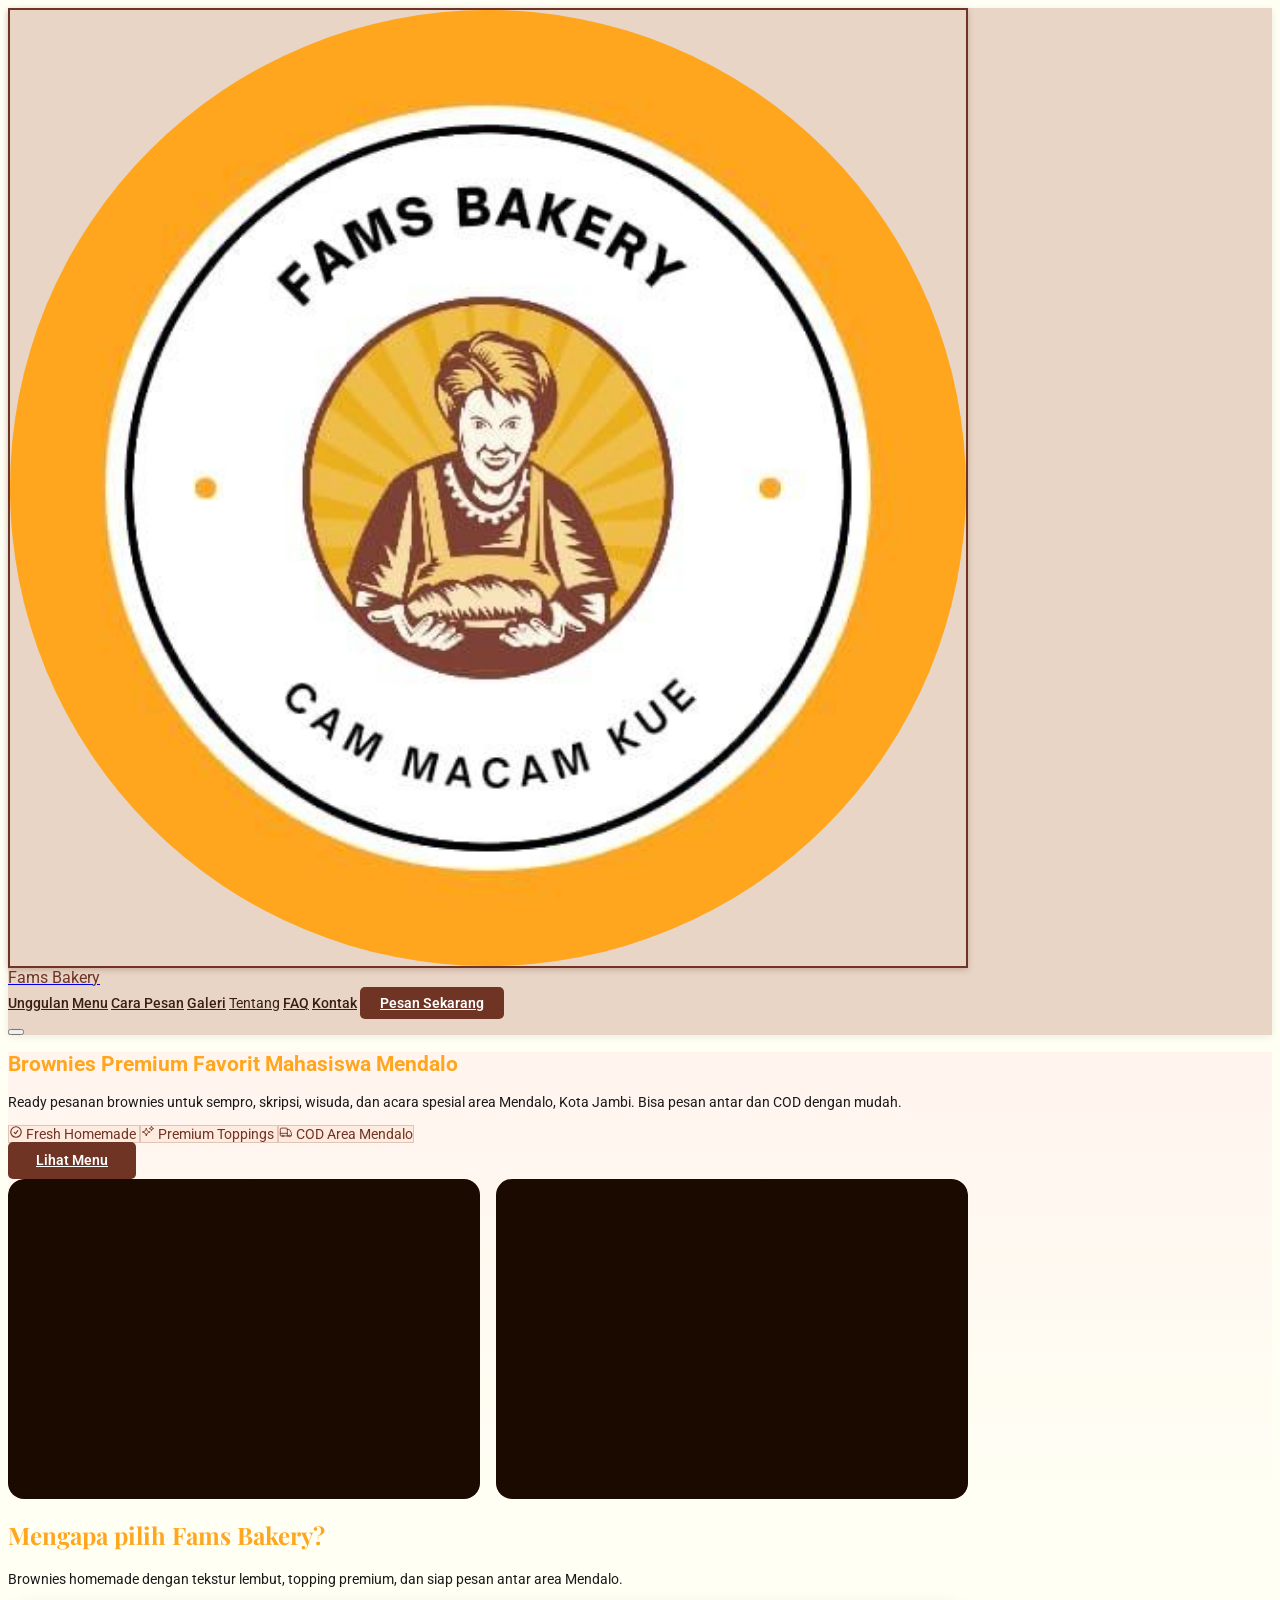
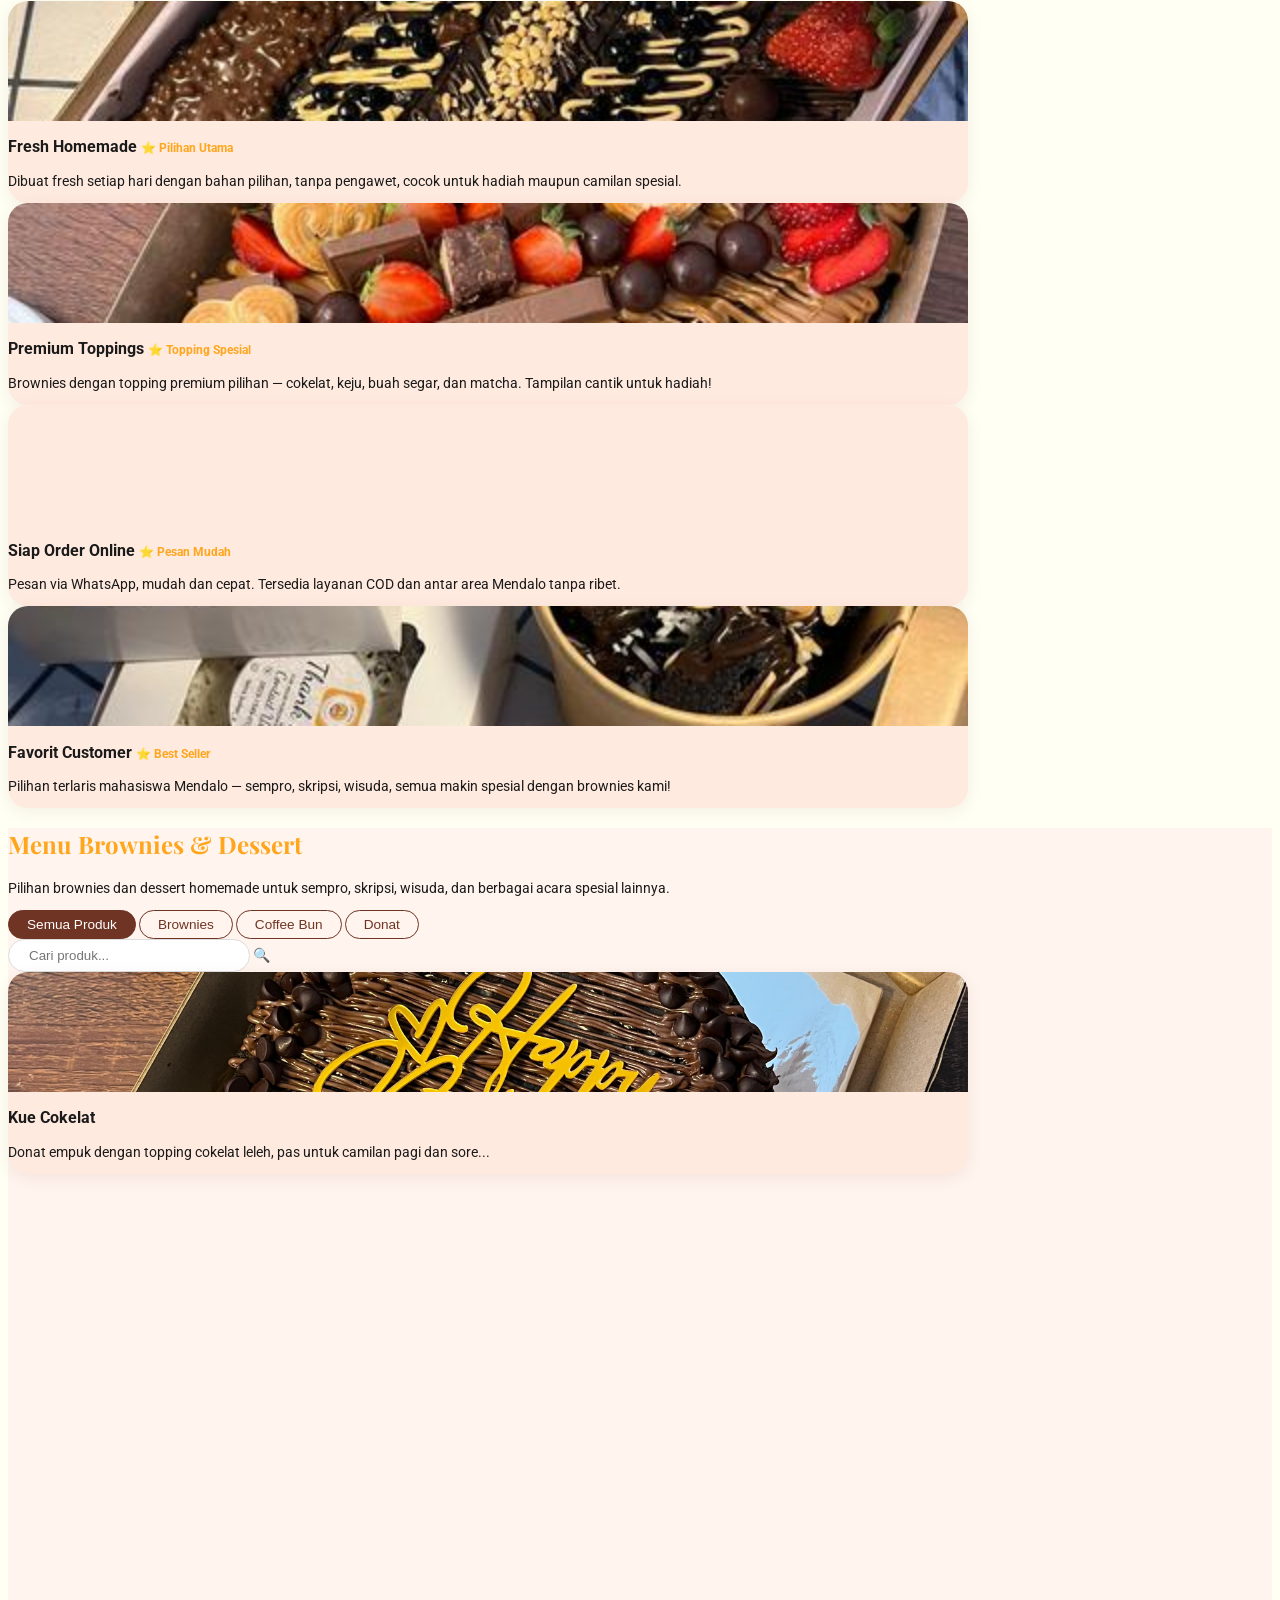
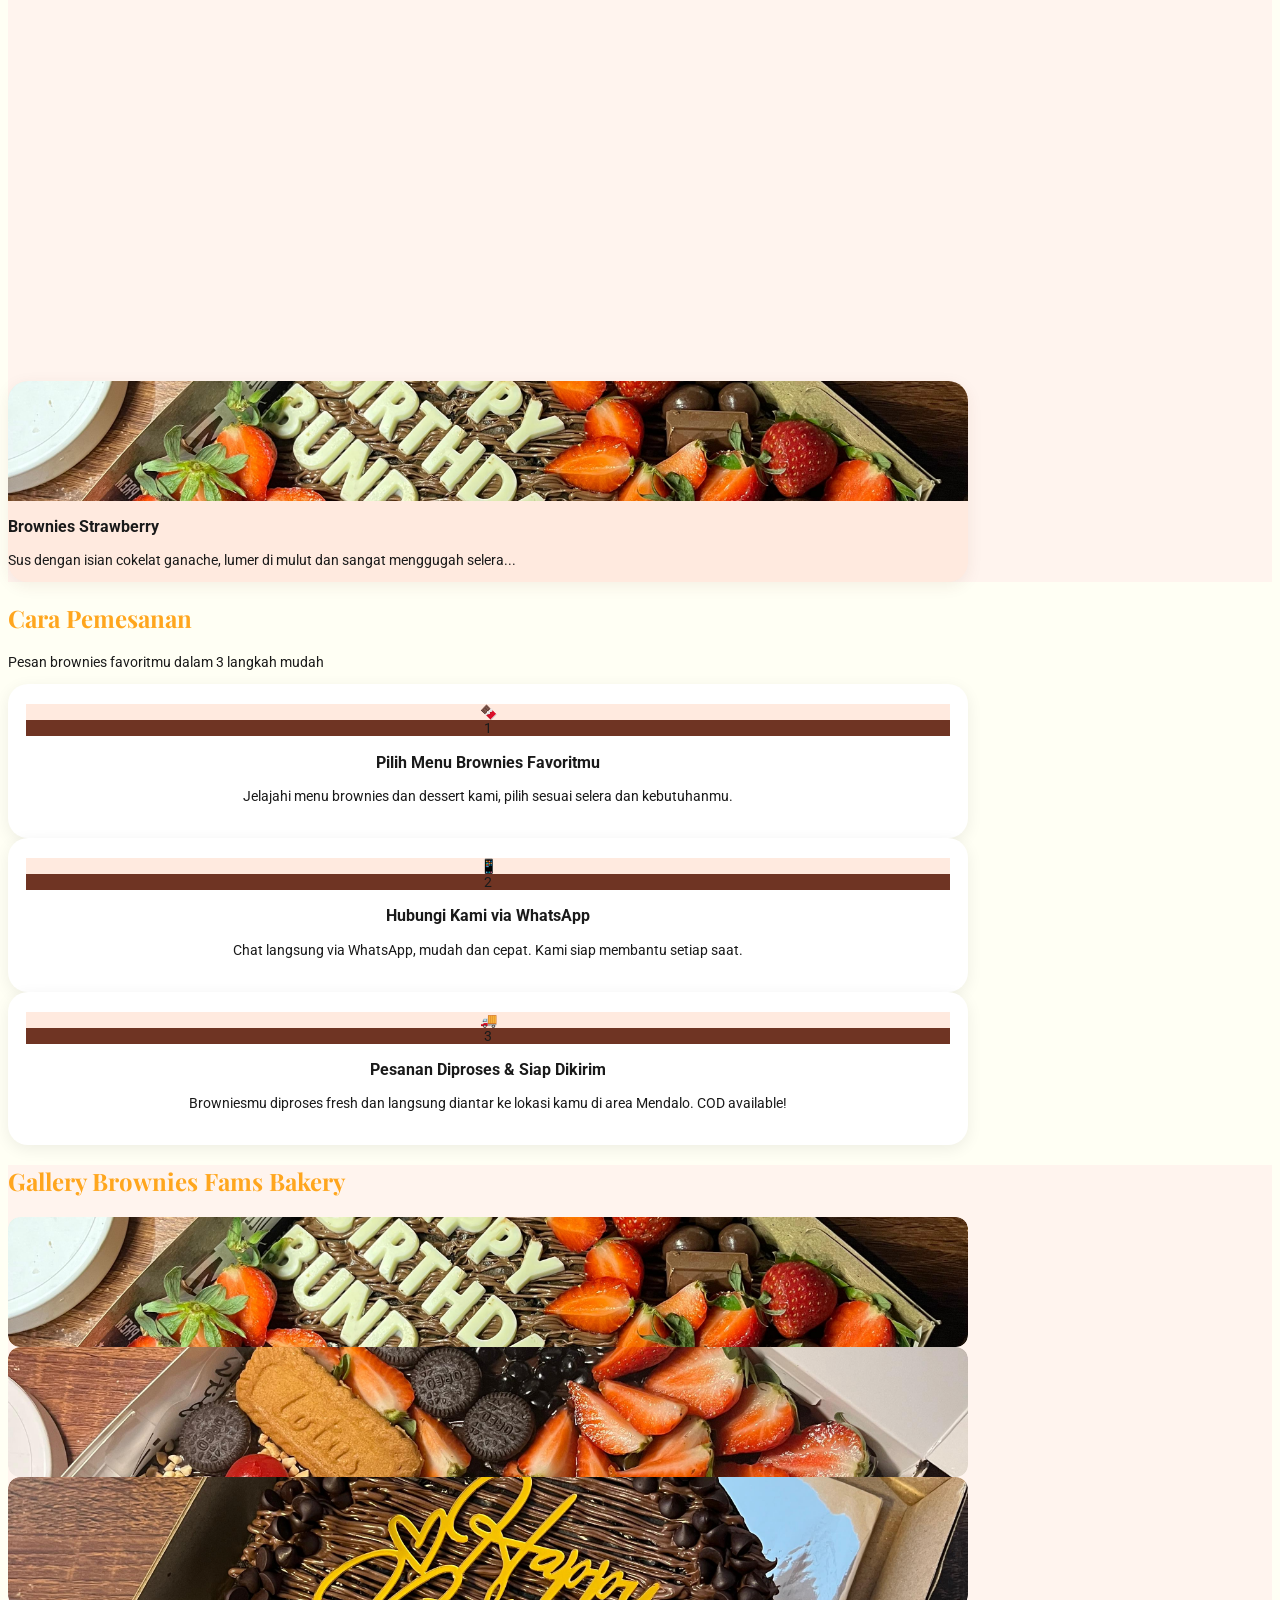
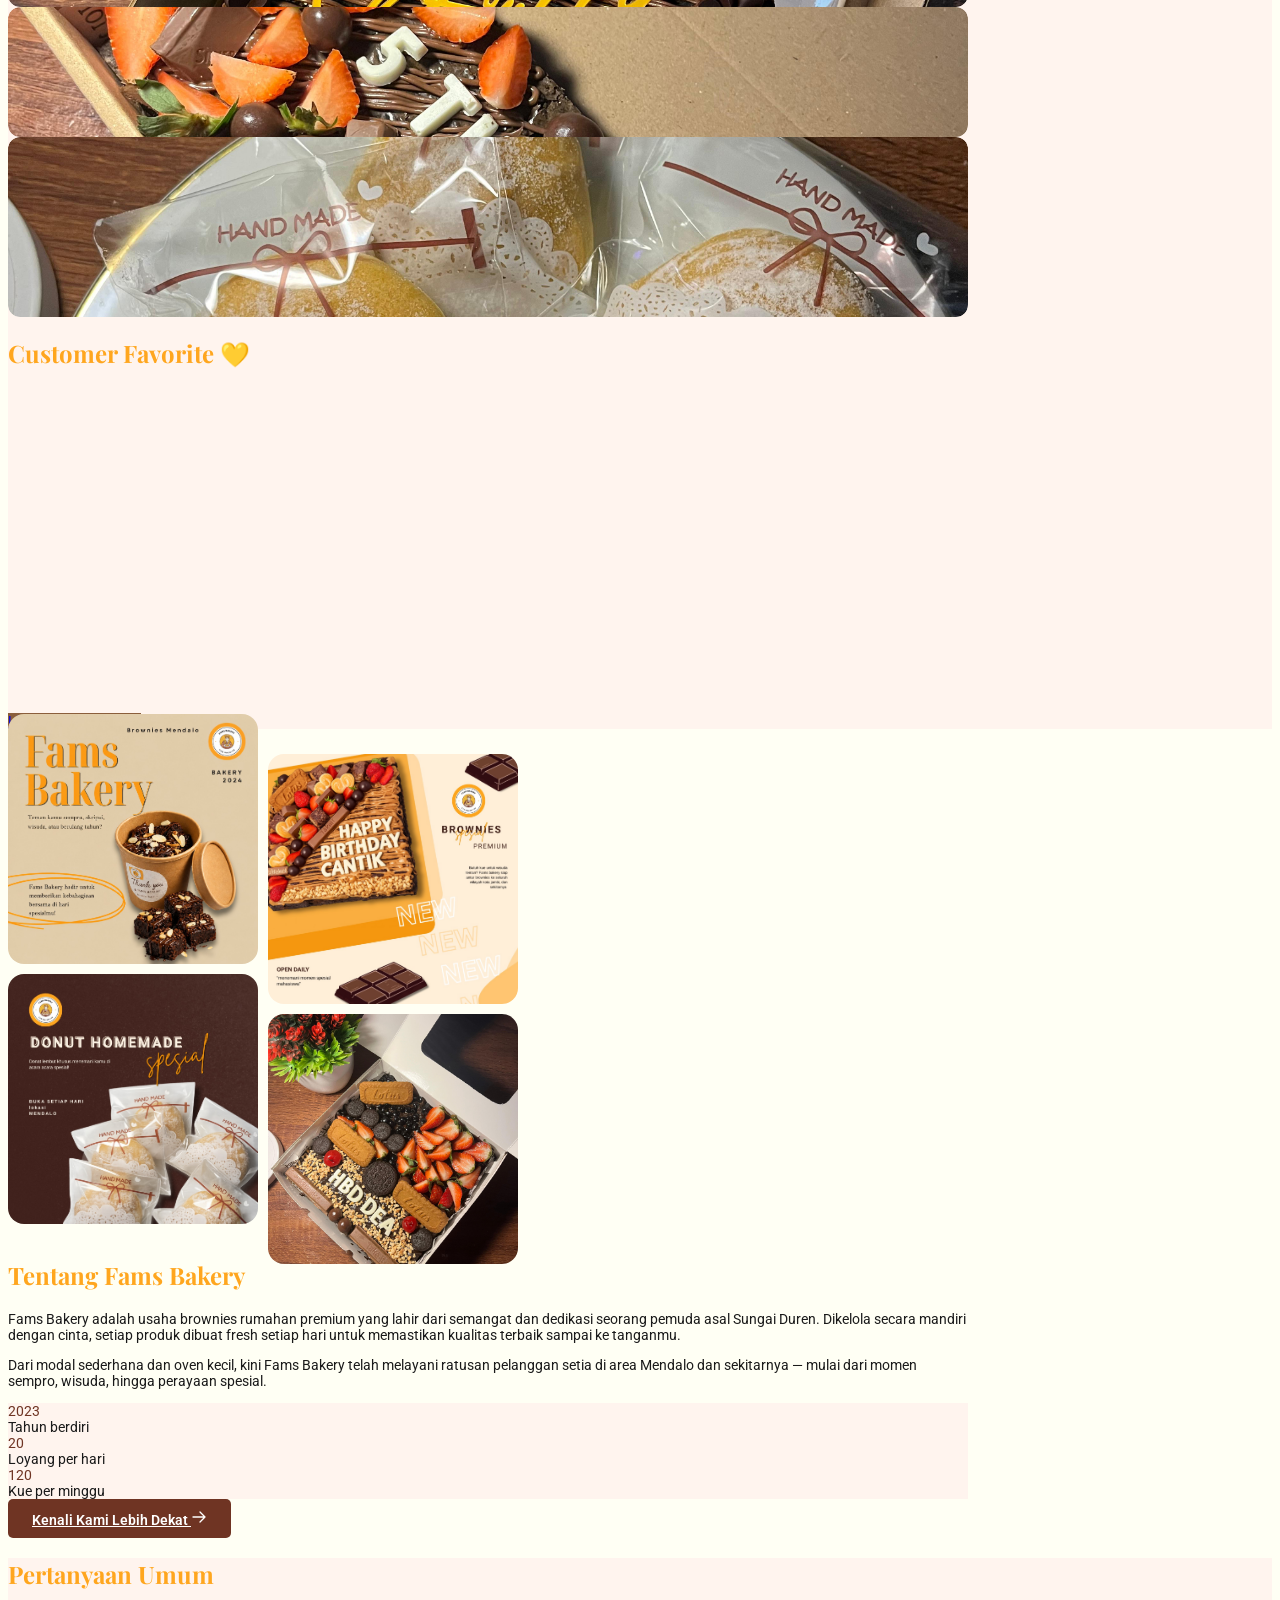
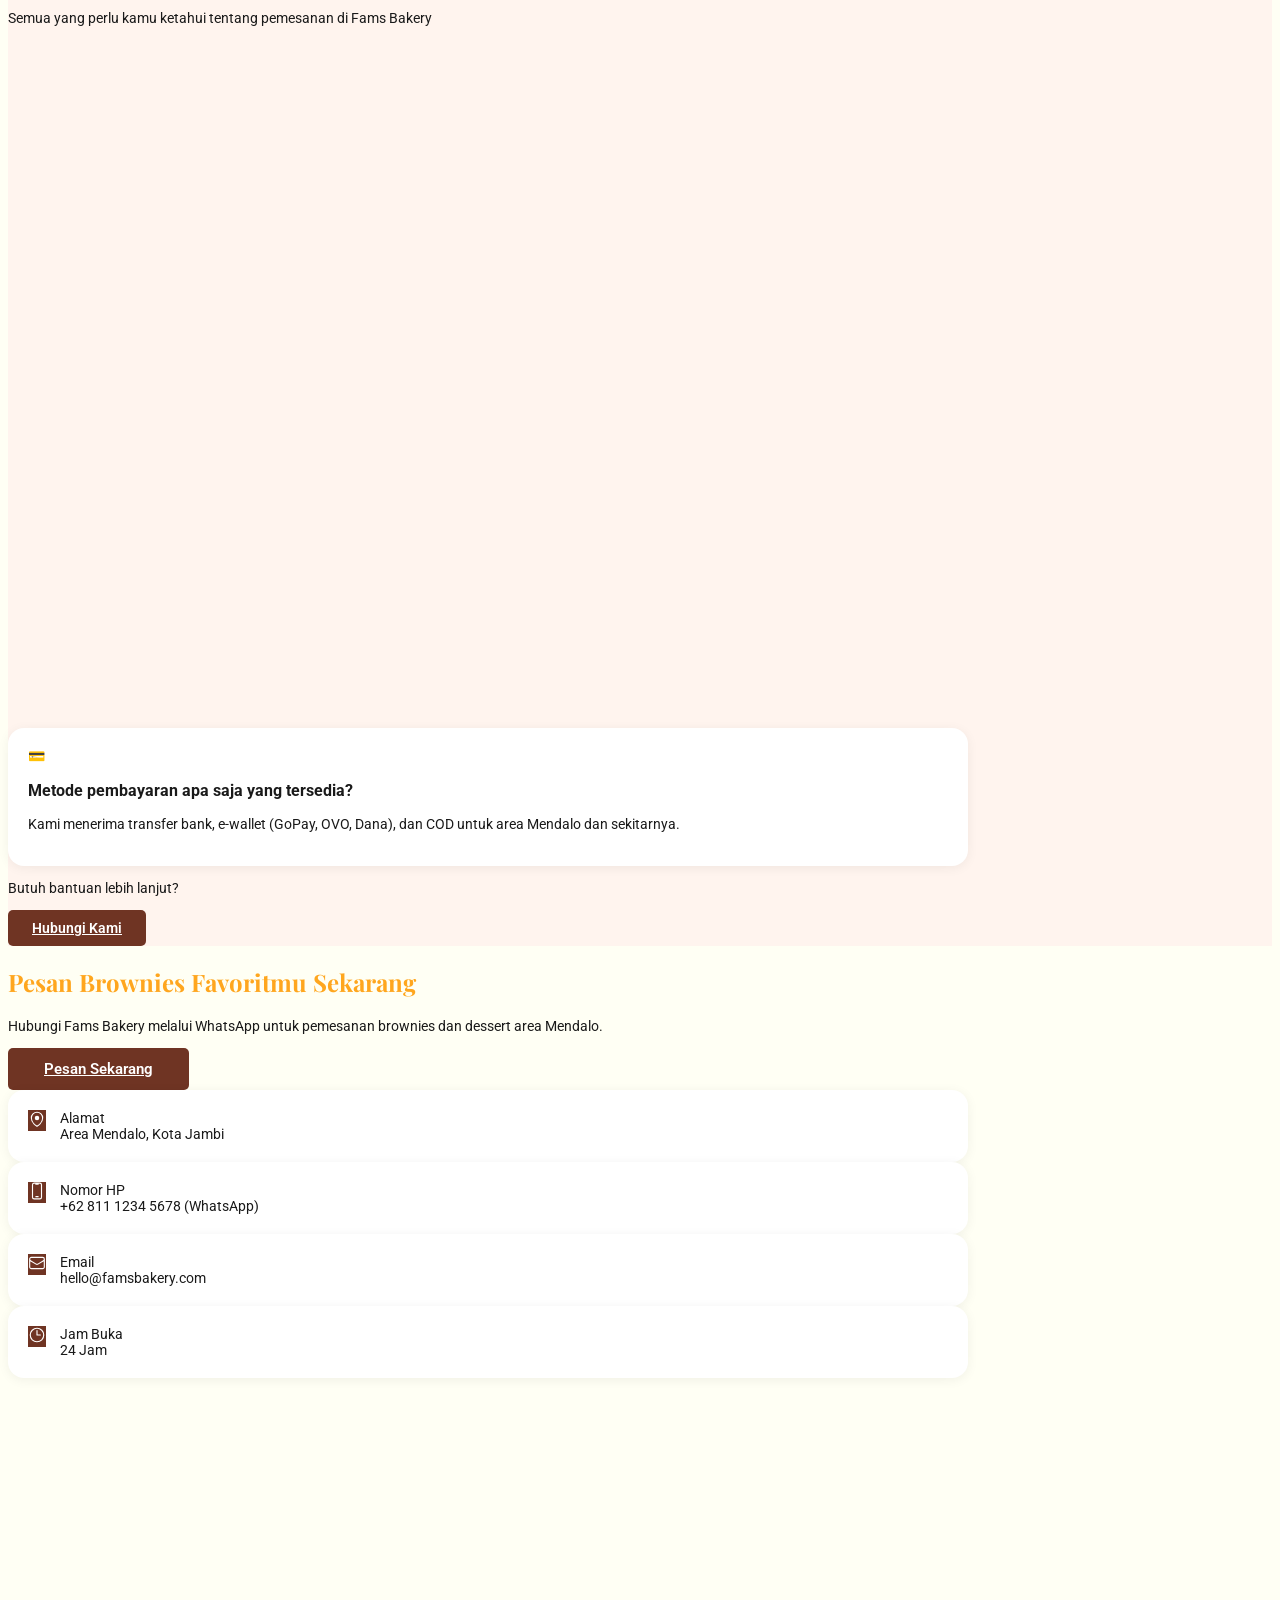
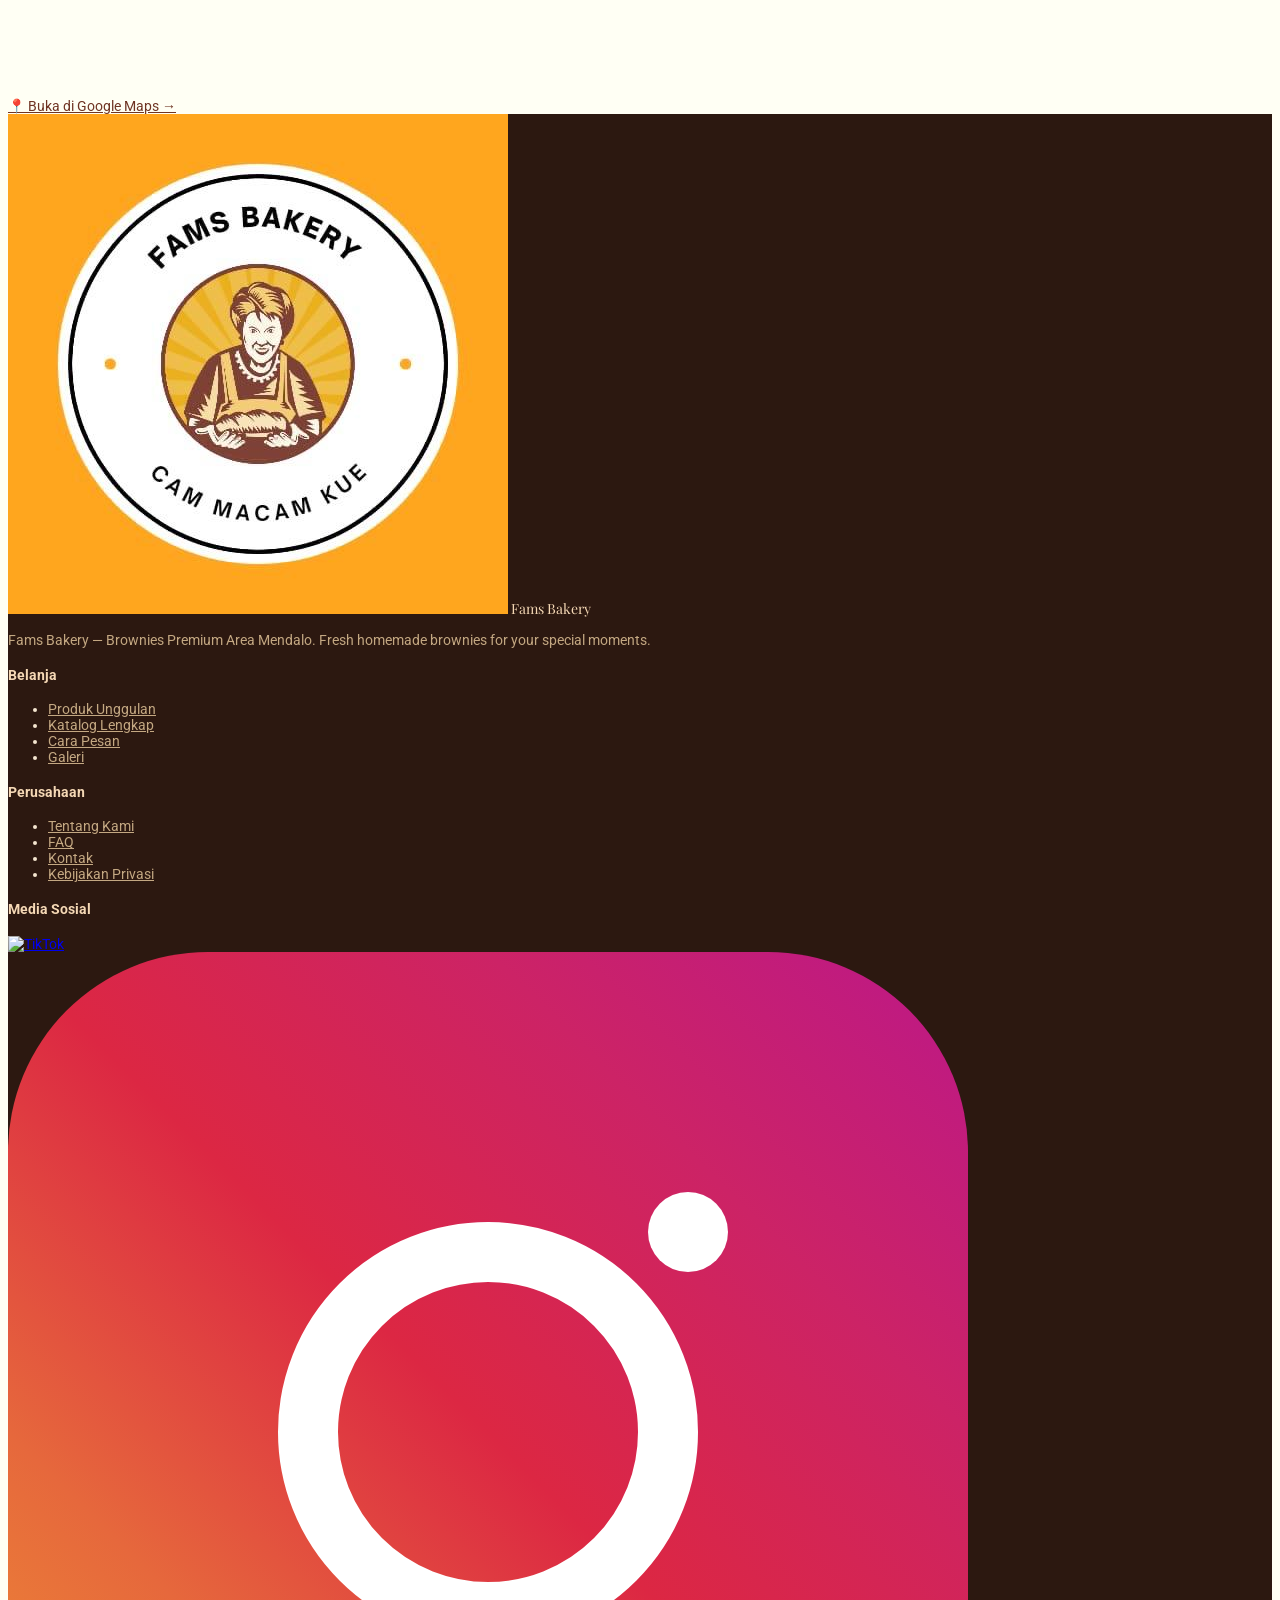
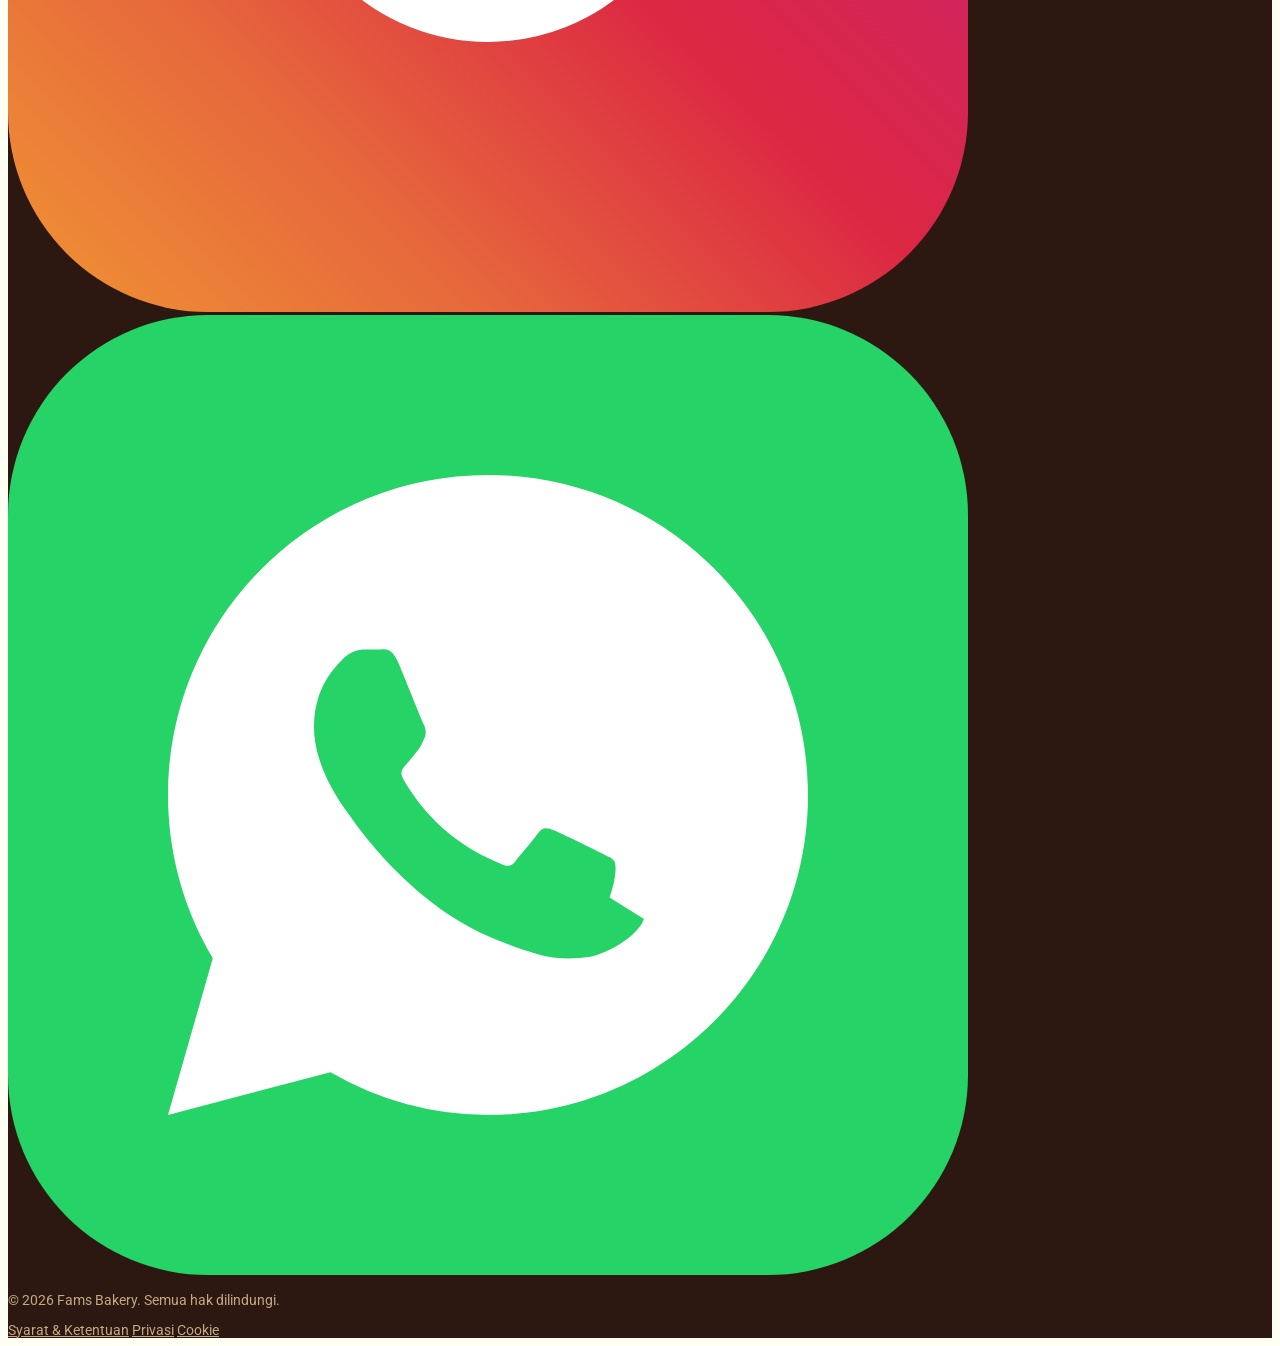
==== Fams Bakery/Index.html @ 419b5591 "perubahan major di artikel dan tata web" ====
<!DOCTYPE html>
<html lang="id">

<head>
  <meta charset="UTF-8" />
  <meta name="viewport" content="width=device-width, initial-scale=1.0" />
  <title>Fams Bakery — Brownies Premium Area Mendalo</title>
  <meta name="description"
    content="Fams Bakery menyediakan brownies premium homemade di Mendalo, Kota Jambi. Ready pesanan untuk sempro, skripsi, wisuda, dan acara spesial. COD & antar area Mendalo." />
  <meta name="keywords"
    content="brownies, mendalo, jambi, brownies premium, brownies wisuda, brownies sempro, homemade, pesan antar" />
  <link rel="preconnect" href="https://fonts.googleapis.com" />
  <link rel="preconnect" href="https://fonts.gstatic.com" crossorigin />
  <link
    href="https://fonts.googleapis.com/css2?family=Roboto:wght@300;400;500;600;700;900&family=Playfair+Display:wght@700;800&display=swap"
    rel="stylesheet" />
  <script src="https://cdn.tailwindcss.com"></script>
  <script>
    tailwind.config = {
      theme: {
        extend: {
          colors: {
            navbar: '#E8D5C6',
            heading: '#FFA61E',
            bg: '#FFFFF4',
            bgsec: '#FFF4EE',
            btn: '#6F3423',
            card: '#FFEADF',
          },
          fontFamily: {
            roboto: ['Roboto', 'sans-serif'],
            playfair: ['Playfair Display', 'serif'],
          },
        },
      },
    }
  </script>
  <style>
    * {
      scroll-behavior: smooth;
    }

    body {
      font-family: 'Roboto', sans-serif;
      background-color: #FFFFF4;
      color: #1a1a1a;
    }

    /* Navbar */
    .navbar {
      background: #E8D5C6;
      position: sticky;
      top: 0;
      z-index: 100;
      box-shadow: 0 2px 8px rgba(0, 0, 0, 0.08);
    }

    /* Hero image placeholder */
    .hero-img {
      background: linear-gradient(135deg, #c8a07a 0%, #8b5e3c 50%, #4a2c17 100%);
      position: relative;
      overflow: hidden;
    }

    .hero-img::after {
      content: '🍫';
      font-size: 6rem;
      position: absolute;
      top: 50%;
      left: 50%;
      transform: translate(-50%, -50%);
      opacity: 0.3;
    }

    /* Product card */
    .product-card {
      background: #FFEADF;
      border-radius: 20px;
      box-shadow: 0 4px 16px rgba(111, 52, 35, 0.08);
      transition: transform 0.3s ease, box-shadow 0.3s ease;
      overflow: hidden;
    }

    .product-card:hover {
      transform: scale(1.04);
      box-shadow: 0 8px 28px rgba(111, 52, 35, 0.15);
    }

    .product-img {
      background: linear-gradient(135deg, #d4956a, #8b5e3c);
      height: 120px;
      display: flex;
      align-items: center;
      justify-content: center;
      font-size: 3rem;
    }

    /* Buttons */
    .btn-primary {
      background: #6F3423;
      color: white;
      border-radius: 5px;
      padding: 10px 24px;
      font-weight: 600;
      transition: opacity 0.2s ease, transform 0.2s ease;
      display: inline-block;
    }

    .btn-primary:hover {
      opacity: 0.88;
      transform: translateY(-1px);
    }

    .btn-outline {
      border: 2px solid #6F3423;
      color: #6F3423;
      border-radius: 5px;
      padding: 9px 22px;
      font-weight: 600;
      transition: all 0.2s ease;
      display: inline-block;
    }

    .btn-outline:hover {
      background: #6F3423;
      color: white;
    }

    .btn-small {
      background: #6F3423;
      color: white;
      border-radius: 5px;
      padding: 6px 16px;
      font-size: 0.8rem;
      font-weight: 500;
      transition: opacity 0.2s;
    }

    .btn-small:hover {
      opacity: 0.85;
    }

    /* Section title */
    .section-title {
      color: #FFA61E;
      font-family: 'Playfair Display', serif;
      font-weight: 700;
    }

    /* Gallery image placeholders */
    .gallery-img {
      border-radius: 12px;
      overflow: hidden;
    }

    .img-placeholder {
      background: linear-gradient(135deg, #c8a07a, #6F3423);
      display: flex;
      align-items: center;
      justify-content: center;
      font-size: 2.5rem;
    }

    /* Testimonial card */
    .testimonial-card {
      background: white;
      border-radius: 16px;
      box-shadow: 0 2px 12px rgba(0, 0, 0, 0.06);
      border-left: 4px solid #FFA61E;
    }

    /* Stat card */
    .stat-item {
      display: flex;
      align-items: center;
      gap: 12px;
    }

    /* FAQ card */
    .faq-card {
      background: white;
      border-radius: 16px;
      box-shadow: 0 2px 12px rgba(0, 0, 0, 0.06);
      padding: 20px;
    }

    .faq-card:hover {
      box-shadow: 0 4px 20px rgba(111, 52, 35, 0.12);
    }

    /* Contact card */
    .contact-card {
      background: white;
      border-radius: 16px;
      box-shadow: 0 2px 12px rgba(0, 0, 0, 0.06);
      padding: 20px;
      display: flex;
      align-items: flex-start;
      gap: 14px;
    }

    /* Step card */
    .step-card {
      background: white;
      border-radius: 20px;
      box-shadow: 0 4px 16px rgba(0, 0, 0, 0.07);
      padding: 20px 18px;
      text-align: center;
    }

    /* Map placeholder */
    .map-placeholder {
      background: linear-gradient(135deg, #c8e0c8, #90b890);
      border-radius: 16px;
      height: 200px;
      display: flex;
      align-items: center;
      justify-content: center;
      font-size: 3rem;
    }

    /* Mobile menu toggle */
    .mobile-menu {
      display: none;
    }

    .mobile-menu.open {
      display: flex;
    }

    /* Category filter */
    .cat-btn {
      border-radius: 20px;
      padding: 6px 18px;
      font-size: 0.85rem;
      font-weight: 500;
      border: 1px solid #6F3423;
      color: #6F3423;
      transition: all 0.2s;
      cursor: pointer;
      background: transparent;
    }

    .cat-btn.active,
    .cat-btn:hover {
      background: #6F3423;
      color: white;
    }

    /* Search bar */
    .search-bar {
      border: 1.5px solid #ddd;
      border-radius: 25px;
      padding: 8px 20px;
      outline: none;
      transition: border 0.2s;
    }

    .search-bar:focus {
      border-color: #6F3423;
    }

    /* Footer */
    .footer {
      background: #2c1810;
      color: #f5e6d0;
    }

    /* Hero section */
    .hero-section {
      background: linear-gradient(180deg, #FFF4EE 0%, #FFFFF4 100%);
    }

    /* About img */
    .about-img {
      background: linear-gradient(135deg, #d4956a 0%, #6F3423 100%);
      border-radius: 20px;
      height: 360px;
      display: flex;
      align-items: center;
      justify-content: center;
      font-size: 5rem;
    }

    /* Global scale down — tighter sections */
    section {
      max-width: 100%;
    }

    .section-py {
      padding-top: 3rem;
      padding-bottom: 3rem;
    }

    .section-title {
      font-size: 1.5rem !important;
    }

    .section-subtitle {
      font-size: 0.8rem;
      color: #888;
    }

    .max-w-5xl {
      max-width: 960px;
    }

    body {
      font-size: 14px;
    }
  </style>
</head>

<body>

  <!-- ===== NAVBAR ===== -->
  <nav class="navbar" id="home">
    <div class="max-w-5xl mx-auto px-6 flex items-center justify-between h-14">
      <!-- Logo -->
      <a href="#home" class="flex items-center gap-2">
        <div class="w-10 h-10 rounded-full overflow-hidden flex-shrink-0"
          style="border: 2px solid #6F3423; box-shadow: 0 2px 6px rgba(111,52,35,0.25);">
          <img
            src="[data-uri]"
            alt="Fams Bakery Logo" style="width:100%; height:100%; object-fit:cover; border-radius:50%; display:block;">
        </div>
        <span class="font-bold" style="color:#6F3423; font-size:1rem;">Fams Bakery</span>
      </a>

      <!-- Desktop Nav -->
      <div class="hidden md:flex items-center gap-4">
        <a href="#products" class="font-medium transition-colors hover:opacity-70"
          style="color:#3a1f10; font-size:0.85rem;">Unggulan</a>
        <a href="#catalog" class="font-medium transition-colors hover:opacity-70"
          style="color:#3a1f10; font-size:0.85rem;">Menu</a>
        <a href="#how-to-order" class="font-medium transition-colors hover:opacity-70"
          style="color:#3a1f10; font-size:0.85rem;">Cara Pesan</a>
        <a href="#gallery" class="font-medium transition-colors hover:opacity-70"
          style="color:#3a1f10; font-size:0.85rem;">Galeri</a>
        <a href="tentang.html" class="font-medium transition-colors hover:opacity-70"
          style="color:#3a1f10; font-size:0.85rem;">Tentang</a>
        <a href="#faq" class="font-medium transition-colors hover:opacity-70"
          style="color:#3a1f10; font-size:0.85rem;">FAQ</a>
        <a href="#contact" class="font-medium transition-colors hover:opacity-70"
          style="color:#3a1f10; font-size:0.85rem;">Kontak</a>
        <a href="https://wa.me/6281234567890" target="_blank" class="btn-primary"
          style="font-size:0.85rem; padding:8px 20px;">Pesan Sekarang</a>
      </div>

      <!-- Mobile Hamburger -->
      <button class="md:hidden flex flex-col gap-1 p-2" aria-label="Menu">
        <span class="block w-5 h-0.5 bg-btn"></span>
        <span class="block w-5 h-0.5 bg-btn"></span>
        <span class="block w-5 h-0.5 bg-btn"></span>
      </button>
    </div>

    <!-- Mobile Menu -->
    <div id="mobile-menu" class="mobile-menu md:hidden flex-col px-4 pb-4 gap-3" style="background:#E8D5C6;">
      <a href="#home" class="text-sm font-medium py-1" style="color:#4a2c17;">Beranda</a>
      <a href="#products" class="text-sm font-medium py-1" style="color:#4a2c17;">Produk
        Unggulan</a>
      <a href="#catalog" class="text-sm font-medium py-1" style="color:#4a2c17;">Menu</a>
      <a href="#how-to-order" class="text-sm font-medium py-1" style="color:#4a2c17;">Cara
        Pesan</a>
      <a href="#gallery" class="text-sm font-medium py-1" style="color:#4a2c17;">Galeri</a>
      <a href="tentang.html" class="text-sm font-medium py-1" style="color:#4a2c17;">Tentang Kami</a>
      <a href="#faq" class="text-sm font-medium py-1" style="color:#4a2c17;">FAQ</a>
      <a href="#contact" class="text-sm font-medium py-1" style="color:#4a2c17;">Kontak</a>
      <a href="https://wa.me/6281234567890" target="_blank"
        class="btn-primary text-sm text-center mt-2">Pesan Sekarang</a>
    </div>
  </nav>

  <!-- ===== HERO ===== -->
  <section class="hero-section pt-8 pb-0 px-4" id="hero">
    <div class="max-w-5xl mx-auto text-center mb-6">
      <h1 class="font-playfair text-3xl md:text-4xl font-bold" style="color:#FFA61E;">
        Brownies Premium Favorit Mahasiswa Mendalo
      </h1>
      <p class="text-gray-600 max-w-lg mx-auto mb-2 leading-relaxed" style="font-size:0.9rem;">
        Ready pesanan brownies untuk sempro, skripsi, wisuda, dan acara spesial area Mendalo, Kota Jambi. Bisa pesan
        antar dan COD dengan mudah.
      </p>
      <!-- Badge pills -->
      <div class="flex gap-2 justify-center mb-5 flex-wrap">
        <span class="flex items-center gap-1 px-3 py-1 rounded-full text-xs font-medium"
          style="background:#FFEADF; color:#6F3423; border:1px solid #e0c4b5;">
          <svg width="14" height="14" viewBox="0 0 24 24" fill="none" xmlns="http://www.w3.org/2000/svg">
            <path d="M9 12.75L11.25 15 15 9.75M21 12a9 9 0 11-18 0 9 9 0 0118 0z" stroke="#6F3423" stroke-width="2"
              stroke-linecap="round" stroke-linejoin="round" />
          </svg>
          Fresh Homemade
        </span>
        <span class="flex items-center gap-1 px-3 py-1 rounded-full text-xs font-medium"
          style="background:#FFEADF; color:#6F3423; border:1px solid #e0c4b5;">
          <svg width="14" height="14" viewBox="0 0 24 24" fill="none" xmlns="http://www.w3.org/2000/svg">
            <path
              d="M9.813 15.904L9 18.75l-.813-2.846a4.5 4.5 0 00-3.09-3.09L2.25 12l2.846-.813a4.5 4.5 0 003.09-3.09L9 5.25l.813 2.846a4.5 4.5 0 003.09 3.09L15.75 12l-2.846.813a4.5 4.5 0 00-3.09 3.09z"
              stroke="#6F3423" stroke-width="1.5" stroke-linecap="round" stroke-linejoin="round" />
            <path
              d="M18.259 8.715L18 9.75l-.259-1.035a3.375 3.375 0 00-2.455-2.456L14.25 6l1.036-.259a3.375 3.375 0 002.455-2.456L18 2.25l.259 1.035a3.375 3.375 0 002.456 2.456L21.75 6l-1.035.259a3.375 3.375 0 00-2.456 2.456z"
              stroke="#6F3423" stroke-width="1.5" stroke-linecap="round" stroke-linejoin="round" />
          </svg>
          Premium Toppings
        </span>
        <span class="flex items-center gap-1 px-3 py-1 rounded-full text-xs font-medium"
          style="background:#FFEADF; color:#6F3423; border:1px solid #e0c4b5;">
          <svg width="14" height="14" viewBox="0 0 24 24" fill="none" xmlns="http://www.w3.org/2000/svg">
            <path
              d="M8.25 18.75a1.5 1.5 0 01-3 0m3 0a1.5 1.5 0 00-3 0m3 0h6m-9 0H3.375a1.125 1.125 0 01-1.125-1.125V14.25m17.25 4.5a1.5 1.5 0 01-3 0m3 0a1.5 1.5 0 00-3 0m3 0h1.125c.621 0 1.129-.504 1.09-1.124a17.902 17.902 0 00-3.213-9.193 2.056 2.056 0 00-1.58-.86H14.25M16.5 18.75h-2.25m0-11.177v-.958c0-.568-.422-1.048-.987-1.106a48.554 48.554 0 00-10.026 0 1.106 1.106 0 00-.987 1.106v7.635m12-6.677v6.677m0 4.5v-4.5m0 0h-12"
              stroke="#6F3423" stroke-width="1.5" stroke-linecap="round" stroke-linejoin="round" />
          </svg>
          COD Area Mendalo
        </span>
      </div>
      <div class="flex flex-col sm:flex-row gap-3 justify-center">
        <a href="#catalog" class="btn-primary text-center"
          style="font-size:0.9rem; padding:10px 28px;">Lihat Menu</a>
      </div>
    </div>

    <!-- Hero Banner: 2 Video Simetris Kiri & Kanan -->
    <div class="max-w-5xl mx-auto">
      <div style="display:flex; gap:16px; height:320px; border-radius:16px 16px 0 0; overflow:hidden;">

        <!-- Video Kiri -->
        <div style="flex:1; overflow:hidden; border-radius:16px 16px 16px 16px; background:#1a0a00;">
          <video
            autoplay
            muted
            loop
            playsinline
            style="width:100%; height:100%; object-fit:cover; display:block;"
            poster="https://images.unsplash.com/photo-1578985545062-69928b1d9587?w=600&q=80"
          >
            <source src="Video1.mp4" type="video/mp4">
          </video>
        </div>

        <!-- Video Kanan -->
        <div style="flex:1; overflow:hidden; border-radius:16px 16px 16px 16px; background:#1a0a00;">
          <video
            autoplay
            muted
            loop
            playsinline
            style="width:100%; height:100%; object-fit:cover; display:block;"
            poster="https://images.unsplash.com/photo-1509440159596-0249088772ff?w=600&q=80"
          >
            <source src="Video2.mp4" type="video/mp4">
          </video>
        </div>

      </div>
    </div>
  </section>

  <!-- ===== FEATURED PRODUCTS ===== -->
  <section class="py-10 px-4" id="products" style="background:#FFFFF4;">
    <div class="max-w-5xl mx-auto">
      <div class="text-center mb-3">
        <h2 class="section-title text-xl md:text-2xl mb-2">Mengapa pilih Fams Bakery?</h2>
        <p class="text-gray-500 text-sm">Brownies homemade dengan tekstur lembut, topping premium, dan siap pesan antar
          area Mendalo.</p>
      </div>

      <!-- Filter tabs -->


      <!-- Product grid -->
      <div class="grid grid-cols-1 sm:grid-cols-2 md:grid-cols-4 gap-4">
        <!-- Card 1 -->
        <div class="product-card">
          <div class="product-img"
            style="background:url('[data-uri]') center/cover no-repeat;">
          </div>
          <div class="p-4">
            <h3 class="font-bold text-sm mb-1">Fresh Homemade <span
                style="color:#FFA61E; font-size:0.75rem; font-weight:700;">⭐ Pilihan Utama</span></h3>
            <p class="text-xs text-gray-500 mb-2">Dibuat fresh setiap hari dengan bahan pilihan, tanpa pengawet, cocok
              untuk hadiah maupun camilan spesial.</p>
            <span class="font-bold text-sm" style="color:#6F3423;"></span>
          </div>
        </div>
        <!-- Card 2 -->
        <div class="product-card">
          <div class="product-img"
            style="background:url('[data-uri]') center/cover no-repeat;">
          </div>
          <div class="p-4">
            <h3 class="font-bold text-sm mb-1">Premium Toppings <span
                style="color:#FFA61E; font-size:0.75rem; font-weight:700;">⭐ Topping Spesial</span></h3>
            <p class="text-xs text-gray-500 mb-2">Brownies dengan topping premium pilihan — cokelat, keju, buah segar,
              dan matcha. Tampilan cantik untuk hadiah!</p>
            <span class="font-bold text-sm" style="color:#6F3423;"></span>
          </div>
        </div>
        <!-- Card 3 -->
        <div class="product-card">
          <div class="product-img"
            style="background:url('https://img.freepik.com/vektor-premium/logo-media-sosial-vektor-whatsapp_1093524-447.jpg?semt=ais_hybrid&w=740&q=80') center/cover no-repeat;">
          </div>
          <div class="p-4">
            <h3 class="font-bold text-sm mb-1">Siap Order Online <span
                style="color:#FFA61E; font-size:0.75rem; font-weight:700;">⭐ Pesan Mudah</span></h3>
            <p class="text-xs text-gray-500 mb-2">Pesan via WhatsApp, mudah dan cepat. Tersedia layanan COD dan antar
              area Mendalo tanpa ribet.</p>
            <span class="font-bold text-sm" style="color:#6F3423;"></span>
          </div>
        </div>
        <!-- Card 4 -->
        <div class="product-card">
          <div class="product-img"
            style="background:url('[data-uri]') center/cover no-repeat;">
          </div>
          <div class="p-4">
            <h3 class="font-bold text-sm mb-1">Favorit Customer <span
                style="color:#FFA61E; font-size:0.75rem; font-weight:700;">⭐ Best Seller</span></h3>
            <p class="text-xs text-gray-500 mb-2">Pilihan terlaris mahasiswa Mendalo — sempro, skripsi, wisuda, semua
              makin spesial dengan brownies kami!</p>
            <span class="font-bold text-sm" style="color:#6F3423;"></span>
          </div>
        </div>
      </div>
    </div>
  </section>

  <!-- ===== PRODUCT CATALOG ===== -->
  <section class="py-10 px-4" id="catalog" style="background:#FFF4EE;">
    <div class="max-w-5xl mx-auto">
      <div class="text-center mb-3">
        <h2 class="section-title text-xl md:text-2xl mb-2">Menu Brownies & Dessert</h2>
        <p class="text-gray-500 text-sm">Pilihan brownies dan dessert homemade untuk sempro, skripsi, wisuda, dan
          berbagai acara spesial lainnya.</p>
      </div>

      <!-- Filters & Search -->
      <div class="flex flex-col sm:flex-row gap-3 items-center justify-between mb-8 mt-6">
        <div class="flex gap-2 flex-wrap justify-center sm:justify-start">
          <button class="cat-btn active">Semua Produk</button>
          <button class="cat-btn">Brownies</button>
          <button class="cat-btn">Coffee Bun</button>
          <button class="cat-btn">Donat</button>
        </div>
        <div class="relative">
          <input type="text" placeholder="Cari produk..." class="search-bar pr-10 text-sm" style="min-width:200px;" />
          <span class="absolute right-3 top-1/2 -translate-y-1/2 text-gray-400">🔍</span>
        </div>
      </div>

      <!-- Catalog Grid -->
      <div class="grid grid-cols-1 sm:grid-cols-2 md:grid-cols-3 gap-5 mb-8">
        <!-- Repeating product cards for catalog -->
        <div class="product-card">
          <div class="product-img"
            style="background:url('img/HBD.jpeg') center/cover no-repeat;">
          </div>
          <div class="p-4">
            <h3 class="font-bold text-sm mb-1">Kue Cokelat</h3>
            <p class="text-xs text-gray-500 mb-2">Donat empuk dengan topping cokelat leleh, pas untuk camilan pagi dan
              sore...</p>
            <span class="font-bold text-sm" style="color:#6F3423;"></span>
          </div>
        </div>
        <div class="product-card">
          <div class="product-img" style="background:url('img/HBD\ DEA.jpeg') center/cover no-repeat;"></div>
          <div class="p-4">
            <h3 class="font-bold text-sm mb-1">Brownies Mix</h3>
            <p class="text-xs text-gray-500 mb-2">Brownies Mix buah dengan biskuit cokelat, cocok dijadikan oleh-oleh
              untuk orang terkasih</p>
            <span class="font-bold text-sm" style="color:#6F3423;"></span>
          </div>
        </div>
        <div class="product-card">
          <div class="product-img"
            style="background:url('img/B\ PYRAMID.jpeg') center/cover no-repeat;">
          </div>
          <div class="p-4">
            <h3 class="font-bold text-sm mb-1">Brownies Pyramid</h3>
            <p class="text-xs text-gray-500 mb-2">Kue sus isian krim vla lembut, ringan dan lezat, favorit pelanggan
              setia kami...</p>
            <span class="font-bold text-sm" style="color:#6F3423;"></span>
          </div>
        </div>
        <div class="product-card">
          <div class="product-img"
            style="background:url('img/B\ MATCHA.jpeg') center/cover no-repeat;">
          </div>
          <div class="p-4">
            <h3 class="font-bold text-sm mb-1">Brownies Matcha</h3>
            <p class="text-xs text-gray-500 mb-2">Perpaduan brownies dengan matcha premium, aroma harum dan rasa yang
              khas...</p>
            <span class="font-bold text-sm" style="color:#6F3423;"></span>
          </div>
        </div>
        <div class="product-card">
          <div class="product-img"
            style="background:url('img/B\ COKELAT.jpeg') center/cover no-repeat;">
          </div>
          <div class="p-4">
            <h3 class="font-bold text-sm mb-1">Brownies Cokelat</h3>
            <p class="text-xs text-gray-500 mb-2">Cookies brownies dengan taburan choco chips, renyah di luar lembut di
              dalam...</p>
            <span class="font-bold text-sm" style="color:#6F3423;"></span>
          </div>
        </div>
        <div class="product-card">
          <div class="product-img"
            style="background:url('img/HBD2.jpeg') center/cover no-repeat;">
          </div>
          <div class="p-4">
            <h3 class="font-bold text-sm mb-1">Brownies Strawberry</h3>
            <p class="text-xs text-gray-500 mb-2">Sus dengan isian cokelat ganache, lumer di mulut dan sangat menggugah
              selera...</p>
            <span class="font-bold text-sm" style="color:#6F3423;"></span>
          </div>
        </div>

            

    </div>
  </section>

  <!-- ===== HOW TO ORDER ===== -->
  <section class="py-10 px-4" id="how-to-order" style="background:#FFFFF4;">
    <div class="max-w-5xl mx-auto">
      <div class="text-center mb-3">
        <h2 class="section-title text-xl md:text-2xl mb-2">Cara Pemesanan</h2>
        <p class="text-gray-500 text-sm">Pesan brownies favoritmu dalam 3 langkah mudah</p>
      </div>

      <div class="grid grid-cols-1 md:grid-cols-3 gap-6 mt-10">
        <!-- Step 1 -->
        <div class="step-card">
          <div class="w-14 h-14 rounded-full flex items-center justify-center text-2xl mb-4 mx-auto"
            style="background:#FFEADF;">🍫</div>
          <div class="w-8 h-8 rounded-full flex items-center justify-center text-xs font-bold text-white mx-auto mb-3"
            style="background:#6F3423;">1</div>
          <h3 class="font-bold mb-2 text-base">Pilih Menu Brownies Favoritmu</h3>
          <p class="text-gray-500 text-xs leading-relaxed">Jelajahi menu brownies dan dessert kami, pilih sesuai selera
            dan kebutuhanmu.</p>
        </div>
        <!-- Step 2 -->
        <div class="step-card">
          <div class="w-14 h-14 rounded-full flex items-center justify-center text-2xl mb-4 mx-auto"
            style="background:#FFEADF;">📱</div>
          <div class="w-8 h-8 rounded-full flex items-center justify-center text-xs font-bold text-white mx-auto mb-3"
            style="background:#6F3423;">2</div>
          <h3 class="font-bold mb-2 text-base">Hubungi Kami via WhatsApp</h3>
          <p class="text-gray-500 text-xs leading-relaxed">Chat langsung via WhatsApp, mudah dan cepat. Kami siap
            membantu setiap saat.</p>
        </div>
        <!-- Step 3 -->
        <div class="step-card">
          <div class="w-14 h-14 rounded-full flex items-center justify-center text-2xl mb-4 mx-auto"
            style="background:#FFEADF;">🚚</div>
          <div class="w-8 h-8 rounded-full flex items-center justify-center text-xs font-bold text-white mx-auto mb-3"
            style="background:#6F3423;">3</div>
          <h3 class="font-bold mb-2 text-base">Pesanan Diproses & Siap Dikirim</h3>
          <p class="text-gray-500 text-xs leading-relaxed">Browniesmu diproses fresh dan langsung diantar ke lokasi kamu
            di area Mendalo. COD available!</p>
        </div>
      </div>
    </div>
  </section>

  <!-- ===== GALLERY & TESTIMONIALS ===== -->
  <section class="py-10 px-4" id="gallery" style="background:#FFF4EE;">
    <div class="max-w-5xl mx-auto">
      <div class="grid grid-cols-1 md:grid-cols-2 gap-10">
        <!-- Gallery Left -->
        <div>
          <h2 class="section-title text-xl md:text-2xl mb-6">Gallery Brownies Fams Bakery</h2>
          <div class="grid grid-cols-2 gap-3">
            <div class="gallery-img" style="height:130px;">
              <div
                style="height:100%;background:url('img/HBD2.jpeg') center/cover no-repeat; border-radius:12px;">
              </div>
            </div>
            <div class="gallery-img" style="height:130px;">
              <div
                style="height:100%;background:url('img/HBD\ DEA.jpeg') center/cover no-repeat; border-radius:12px;">
              </div>
            </div>
            <div class="gallery-img" style="height:130px;">
              <div
                style="height:100%;background:url('img/HBD.jpeg') center/cover no-repeat; border-radius:12px;">
              </div>
            </div>
            <div class="gallery-img" style="height:130px;">
              <div
                style="height:100%;background:url('img/5TH.jpeg') center/cover no-repeat; border-radius:12px;">
              </div>
            </div>
            <div class="gallery-img col-span-2" style="height:180px;">
              <div
                style="height:100%;background:url('img/D.jpeg') center/cover no-repeat; border-radius:12px;">
              
              </div>
            </div>
          </div>
        </div>
        
        <!-- Testimonials Right -->
        <div>
          <h2 class="section-title text-xl md:text-2xl mb-6">Customer Favorite 💛</h2>
          <div class="flex flex-col gap-4">
            <div class="testimonial-card p-4">
              <div class="flex items-center gap-1 mb-2">⭐⭐⭐⭐⭐</div>
              <p class="text-xs text-gray-600 mb-3 leading-relaxed">"Browniesnya lembut banget dan tampilannya cantik
                buat hadiah. Recommended banget buat yang mau kasih kado wisuda!"</p>
              <div class="flex items-center gap-2">
                <div class="w-8 h-8 rounded-full bg-amber-200 flex items-center justify-center text-sm">👤</div>
                <div>
                  <div class="font-semibold text-xs">Indah K.</div>
                  <div class="text-xs text-gray-400">Mahasiswi Mendalo</div>
                </div>
              </div>
            </div>
            <div class="testimonial-card p-4">
              <div class="flex items-center gap-1 mb-2">⭐⭐⭐⭐⭐</div>
              <p class="text-xs text-gray-600 mb-3 leading-relaxed">"Pesannya gampang dan cocok buat acara sempro.
                Teman-teman langsung suka semua, pasti order lagi!"</p>
              <div class="flex items-center gap-2">
                <div class="w-8 h-8 rounded-full bg-amber-200 flex items-center justify-center text-sm">👤</div>
                <div>
                  <div class="font-semibold text-xs">Arinda P.</div>
                  <div class="text-xs text-gray-400">Pelanggan Setia</div>
                </div>
              </div>
            </div>
            <div class="testimonial-card p-4">
              <div class="flex items-center gap-1 mb-2">⭐⭐⭐⭐⭐</div>
              <p class="text-xs text-gray-600 mb-3 leading-relaxed">"Toppingnya fresh dan rasanya premium. Harganya juga
                terjangkau banget untuk kualitas segini!"</p>
              <div class="flex items-center gap-2">
                <div class="w-8 h-8 rounded-full bg-amber-200 flex items-center justify-center text-sm">👤</div>
                <div>
                  <div class="font-semibold text-xs">Olga W.</div>
                  <div class="text-xs text-gray-400">Mahasiswi Mendalo</div>
                </div>
              </div>
            </div>
          </div>
        </div>
      </div>
    </div>
    <!-- Tengah Bawah -->
    <div class="text-center mt-10">
      <a href="https://www.instagram.com/fams.baker_s/"
        class="inline-block px-6 py-3 rounded-lg text-white font-medium"
        style="background:#8B5E3C;">
        Lihat selengkapnya...
      </a>
    </div>
  </div>
  </section>

  <!-- ===== ABOUT TEASER ===== -->
  <section class="py-10 px-4" id="about" style="background:#FFFFF4;">
    <div class="max-w-5xl mx-auto">
      <div class="grid grid-cols-1 md:grid-cols-2 gap-12 items-center">
        <!-- Left: Image collage -->
        <div class="grid grid-cols-2 gap-3">
<div style="display:grid;grid-template-columns:repeat(2,250px);gap:10px;align-items:start;">
    <div style="width:250px;height:250px;background:url('img/Brownies.jpeg') center/cover no-repeat;border-radius:16px;transform:translateY(-15px);"></div>
    <div style="width:250px;height:250px;background:url('img/Cake.jpeg') center/cover no-repeat;border-radius:16px;transform:translateY(25px);"></div>
    <div style="width:250px;height:250px;background:url('img/Donut.jpeg') center/cover no-repeat;border-radius:16px;transform:translateY(-15px);"></div>
    <div style="width:250px;height:250px;background:url('img/Favs.jpeg') center/cover no-repeat;border-radius:16px;transform:translateY(25px);"></div>
</div>
</div>
        <!-- Right: Teaser Text + Link -->
        <div>
          <h2 class="section-title text-xl md:text-2xl mb-4">Tentang Fams Bakery</h2>
          <p class="text-gray-600 text-sm leading-relaxed mb-4">
            Fams Bakery adalah usaha brownies rumahan premium yang lahir dari semangat dan dedikasi seorang pemuda
            asal Sungai Duren. Dikelola secara mandiri dengan cinta, setiap produk dibuat fresh setiap hari
            untuk memastikan kualitas terbaik sampai ke tanganmu.
          </p>
          <p class="text-gray-500 text-sm leading-relaxed mb-6">
            Dari modal sederhana dan oven kecil, kini Fams Bakery telah melayani ratusan pelanggan setia
            di area Mendalo dan sekitarnya — mulai dari momen sempro, wisuda, hingga perayaan spesial.
          </p>

          <!-- Stats -->
          <div class="grid grid-cols-3 gap-4 mb-6">
            <div class="text-center p-4 rounded-2xl" style="background:#FFF4EE;">
              <div class="text-2xl font-black" style="color:#6F3423;">2023</div>
              <div class="text-xs text-gray-500 mt-1">Tahun berdiri</div>
            </div>
            <div class="text-center p-4 rounded-2xl" style="background:#FFF4EE;">
              <div class="text-2xl font-black" style="color:#6F3423;">20</div>
              <div class="text-xs text-gray-500 mt-1">Loyang per hari</div>
            </div>
            <div class="text-center p-4 rounded-2xl" style="background:#FFF4EE;">
              <div class="text-2xl font-black" style="color:#6F3423;">120</div>
              <div class="text-xs text-gray-500 mt-1">Kue per minggu</div>
            </div>
          </div>

          <!-- CTA to page 2 -->
          <a href="tentang.html" class="btn-primary inline-flex items-center gap-2">
            Kenali Kami Lebih Dekat
            <svg width="16" height="16" viewBox="0 0 24 24" fill="none" xmlns="http://www.w3.org/2000/svg">
              <path d="M13.5 4.5L21 12m0 0l-7.5 7.5M21 12H3" stroke="white" stroke-width="2" stroke-linecap="round" stroke-linejoin="round"/>
            </svg>
          </a>
        </div>
      </div>
    </div>
  </section>

  <!-- ===== FAQ ===== -->
  <section class="py-10 px-4" id="faq" style="background:#FFF4EE;">
    <div class="max-w-5xl mx-auto">
      <div class="text-center mb-3">
        <h2 class="section-title text-xl md:text-2xl mb-2">Pertanyaan Umum</h2>
        <p class="text-gray-500 text-sm">Semua yang perlu kamu ketahui tentang pemesanan di Fams Bakery</p>
      </div>

      <div class="grid grid-cols-1 sm:grid-cols-2 md:grid-cols-3 gap-4 mt-10">
        <div class="faq-card">
          <div class="text-2xl mb-3">🎓</div>
          <h3 class="font-bold text-sm mb-2">Apakah bisa pesan brownies untuk acara wisuda?</h3>
          <p class="text-xs text-gray-500 leading-relaxed">Tentu! Kami melayani pesanan khusus wisuda, sempro, skripsi,
            dan acara spesial lainnya. Hubungi kami untuk desain custom.</p>
        </div>
        <div class="faq-card">
          <div class="text-2xl mb-3">🚚</div>
          <h3 class="font-bold text-sm mb-2">Apakah melayani pesan antar area Mendalo?</h3>
          <p class="text-xs text-gray-500 leading-relaxed">Ya! Kami melayani antar ke seluruh area Mendalo dan
            sekitarnya. Tersedia juga opsi COD untuk kemudahanmu.</p>
        </div>
        <div class="faq-card">
          <div class="text-2xl mb-3">📋</div>
          <h3 class="font-bold text-sm mb-2">Minimal order berapa hari sebelumnya?</h3>
          <p class="text-xs text-gray-500 leading-relaxed">Untuk pesanan reguler bisa H-1, untuk pesanan custom atau
            dalam jumlah besar disarankan pesan minimal 2-3 hari sebelumnya.</p>
        </div>
        <div class="faq-card">
          <div class="text-2xl mb-3">🍫</div>
          <h3 class="font-bold text-sm mb-2">Apakah tersedia brownies ready stock setiap hari?</h3>
          <p class="text-xs text-gray-500 leading-relaxed">Ya! Kami buat fresh setiap hari, jadi ready stock selalu
            tersedia. Hubungi kami untuk mengecek ketersediaan hari ini.</p>
        </div>
        <div class="faq-card">
          <div class="text-2xl mb-3">📍</div>
          <h3 class="font-bold text-sm mb-2">Di mana lokasi Fams Bakery?</h3>
          <p class="text-xs text-gray-500 leading-relaxed">Kami berlokasi di area Mendalo, Kota Jambi. Selain antar,
            kamu juga bisa ambil langsung atau COD di lokasi kami.</p>
        </div>
        <div class="faq-card">
          <div class="text-2xl mb-3">💳</div>
          <h3 class="font-bold text-sm mb-2">Metode pembayaran apa saja yang tersedia?</h3>
          <p class="text-xs text-gray-500 leading-relaxed">Kami menerima transfer bank, e-wallet (GoPay, OVO, Dana), dan
            COD untuk area Mendalo dan sekitarnya.</p>
        </div>
      </div>

      <div class="text-center mt-10">
        <p class="text-sm text-gray-500 mb-3">Butuh bantuan lebih lanjut?</p>
        <a href="#contact" class="btn-primary">Hubungi Kami</a>
      </div>
    </div>
  </section>

  <!-- ===== CONTACT ===== -->
  <section class="py-10 px-4" id="contact" style="background:#FFFFF4;">
    <div class="max-w-5xl mx-auto">
      <div class="text-center mb-10">
        <h2 class="section-title text-xl md:text-2xl mb-2">Pesan Brownies Favoritmu Sekarang</h2>
        <p class="text-gray-500 text-sm">Hubungi Fams Bakery melalui WhatsApp untuk pemesanan brownies dan dessert area
          Mendalo.</p>
        <div class="flex justify-center mt-5">
          <a href="https://wa.me/6281234567890" target="_blank" class="btn-primary text-center"
            style="font-size:0.95rem; padding:12px 36px;">Pesan Sekarang</a>
        </div>
      </div>

      <div class="grid grid-cols-1 md:grid-cols-2 gap-8">
        <!-- Contact Cards -->
        <div class="flex flex-col gap-4">
          <div class="contact-card">
            <div class="w-10 h-10 rounded-full flex items-center justify-center flex-shrink-0 text-white"
              style="background:#6F3423;">
              <svg width="18" height="18" viewBox="0 0 24 24" fill="none" xmlns="http://www.w3.org/2000/svg">
                <path d="M15 10.5a3 3 0 11-6 0 3 3 0 016 0z" fill="white" />
                <path d="M19.5 10.5c0 7.142-7.5 11.25-7.5 11.25S4.5 17.642 4.5 10.5a7.5 7.5 0 1115 0z" stroke="white"
                  stroke-width="1.5" stroke-linecap="round" stroke-linejoin="round" />
              </svg>
            </div>
            <div>
              <div class="font-bold text-sm mb-1">Alamat</div>
              <div class="text-xs text-gray-500">Area Mendalo, Kota Jambi</div>
            </div>
          </div>
          <div class="contact-card">
            <div class="w-10 h-10 rounded-full flex items-center justify-center flex-shrink-0 text-white"
              style="background:#6F3423;">
              <svg width="18" height="18" viewBox="0 0 24 24" fill="none" xmlns="http://www.w3.org/2000/svg">
                <path
                  d="M10.5 1.5H8.25A2.25 2.25 0 006 3.75v16.5a2.25 2.25 0 002.25 2.25h7.5A2.25 2.25 0 0018 20.25V3.75a2.25 2.25 0 00-2.25-2.25H13.5m-3 0V3h3V1.5m-3 0h3m-3 18h3"
                  stroke="white" stroke-width="1.5" stroke-linecap="round" stroke-linejoin="round" />
              </svg>
            </div>
            <div>
              <div class="font-bold text-sm mb-1">Nomor HP</div>
              <div class="text-xs text-gray-500">+62 811 1234 5678 (WhatsApp)</div>
            </div>
          </div>
          <div class="contact-card">
            <div class="w-10 h-10 rounded-full flex items-center justify-center flex-shrink-0 text-white"
              style="background:#6F3423;">
              <svg width="18" height="18" viewBox="0 0 24 24" fill="none" xmlns="http://www.w3.org/2000/svg">
                <path
                  d="M21.75 6.75v10.5a2.25 2.25 0 01-2.25 2.25h-15a2.25 2.25 0 01-2.25-2.25V6.75m19.5 0A2.25 2.25 0 0019.5 4.5h-15a2.25 2.25 0 00-2.25 2.25m19.5 0v.243a2.25 2.25 0 01-1.07 1.916l-7.5 4.615a2.25 2.25 0 01-2.36 0L3.32 8.91a2.25 2.25 0 01-1.07-1.916V6.75"
                  stroke="white" stroke-width="1.5" stroke-linecap="round" stroke-linejoin="round" />
              </svg>
            </div>
            <div>
              <div class="font-bold text-sm mb-1">Email</div>
              <div class="text-xs text-gray-500">hello@famsbakery.com</div>
            </div>
          </div>
          <div class="contact-card">
            <div class="w-10 h-10 rounded-full flex items-center justify-center flex-shrink-0 text-white"
              style="background:#6F3423;">
              <svg width="18" height="18" viewBox="0 0 24 24" fill="none" xmlns="http://www.w3.org/2000/svg">
                <path d="M12 6v6h4.5m4.5 0a9 9 0 11-18 0 9 9 0 0118 0z" stroke="white" stroke-width="1.5"
                  stroke-linecap="round" stroke-linejoin="round" />
              </svg>
            </div>
            <div>
              <div class="font-bold text-sm mb-1">Jam Buka</div>
              <div class="text-xs text-gray-500">24 Jam</div>
            </div>
          </div>
        </div>

        <!-- Google Maps Embed -->
        <div class="rounded-2xl overflow-hidden" style="min-height:320px;">
          <iframe src="https://maps.google.com/maps?q=Mendalo+Indah,+Kota+Jambi&output=embed&z=15" width="100%"
            height="320" style="border:0; border-radius:16px; display:block;" allowfullscreen="" loading="lazy"
            referrerpolicy="no-referrer-when-downgrade">
          </iframe>
          <div class="mt-2 text-center">
            <a href="https://maps.app.goo.gl/Hf5Lk4r7kykcj1ks6" target="_blank" class="text-xs font-medium"
              style="color:#6F3423;">📍 Buka di Google Maps →</a>
          </div>
        </div>
      </div>
    </div>
  </section>

  <!-- ===== FOOTER ===== -->
  <footer class="footer pt-14 pb-6 px-4">
    <div class="max-w-5xl mx-auto">
      <div class="grid grid-cols-1 sm:grid-cols-2 md:grid-cols-4 gap-8 mb-10">
        <!-- Brand -->
        <div>
          <div class="flex items-center gap-2 mb-3">
            <img src="[data-uri]" alt="Logo Fams Bakery" class="w-8 h-8 object-cover rounded-full"> <span
              class="font-bold text-xl" style="font-family:'Playfair Display',serif; color:#f5d8b5;">Fams Bakery</span>
          </div>
          <p class="text-xs leading-relaxed" style="color:#c4a882;">Fams Bakery — Brownies Premium Area Mendalo. Fresh
            homemade brownies for your special moments.</p>
        </div>

        <!-- Quick Links -->
        <div>
          <h4 class="font-bold text-sm mb-4" style="color:#f5d8b5;">Belanja</h4>
          <ul class="flex flex-col gap-2">
            <li><a href="#products" class="text-xs hover:text-amber-300 transition-colors" style="color:#c4a882;">Produk
                Unggulan</a></li>
            <li><a href="#catalog" class="text-xs hover:text-amber-300 transition-colors" style="color:#c4a882;">Katalog
                Lengkap</a></li>
            <li><a href="#how-to-order" class="text-xs hover:text-amber-300 transition-colors"
                style="color:#c4a882;">Cara Pesan</a></li>
            <li><a href="#gallery" class="text-xs hover:text-amber-300 transition-colors"
                style="color:#c4a882;">Galeri</a></li>
          </ul>
        </div>

        <!-- Company -->
        <div>
          <h4 class="font-bold text-sm mb-4" style="color:#f5d8b5;">Perusahaan</h4>
          <ul class="flex flex-col gap-2">
            <li><a href="tentang.html" class="text-xs hover:text-amber-300 transition-colors" style="color:#c4a882;">Tentang
                Kami</a></li>
            <li><a href="#faq" class="text-xs hover:text-amber-300 transition-colors" style="color:#c4a882;">FAQ</a>
            </li>
            <li><a href="#contact" class="text-xs hover:text-amber-300 transition-colors"
                style="color:#c4a882;">Kontak</a></li>
            <li><a href="#" class="text-xs hover:text-amber-300 transition-colors" style="color:#c4a882;">Kebijakan
                Privasi</a></li>
          </ul>
        </div>

        <!-- Subscribe & Social -->
        <div>
          <h4 class="font-bold text-sm mb-4" style="color:#f5d8b5;">Media Sosial</h4>

          <div class="flex items-center gap-3 mb-3">
            <!-- TikTok -->
            <a href="https://www.tiktok.com/@fams_baker_s?_r=1&_t=ZS-96XYBTazln3" target="_blank" title="TikTok" class="w-8 h-8 flex items-center justify-center">
              <img src="https://static.wikia.nocookie.net/tiktok/images/e/eb/TikTok_Logo.png/revision/latest/thumbnail/width/360/height/450?cb=20210816124125" alt="TikTok"
                class="w-full h-full object-contain">
            </a>
            <!-- Instagram -->
            <a href="https://www.instagram.com/fams.baker_s/" target="_blank" title="Instagram @Fams Baker's Jambi" class="w-8 h-8 flex items-center justify-center">
              <svg viewBox="0 0 24 24" xmlns="http://www.w3.org/2000/svg" class="w-full h-full">
                <defs><linearGradient id="ig-grad" x1="0%" y1="100%" x2="100%" y2="0%"><stop offset="0%" style="stop-color:#f09433"/><stop offset="25%" style="stop-color:#e6683c"/><stop offset="50%" style="stop-color:#dc2743"/><stop offset="75%" style="stop-color:#cc2366"/><stop offset="100%" style="stop-color:#bc1888"/></linearGradient></defs>
                <rect width="24" height="24" rx="5" fill="url(#ig-grad)"/>
                <circle cx="12" cy="12" r="4.5" fill="none" stroke="white" stroke-width="1.5"/>
                <circle cx="17" cy="7" r="1" fill="white"/>
              </svg>
            </a>
            <!-- WhatsApp -->
            <a href="https://wa.me/6282315490337" target="_blank" title="WhatsApp 0823-1549-0337" class="w-8 h-8 flex items-center justify-center">
              <svg viewBox="0 0 24 24" xmlns="http://www.w3.org/2000/svg" class="w-full h-full">
                <rect width="24" height="24" rx="5" fill="#25D366"/>
                <path d="M12 4C7.58 4 4 7.58 4 12c0 1.49.41 2.88 1.12 4.08L4 20l4.06-1.07A7.97 7.97 0 0012 20c4.42 0 8-3.58 8-8s-3.58-8-8-8zm3.9 11.1c-.17.47-1 .9-1.38.95-.36.05-.82.07-1.32-.08-.3-.1-.69-.22-1.19-.44-2.08-.9-3.44-2.98-3.54-3.12-.1-.14-.82-1.1-.82-2.1 0-1 .52-1.5.71-1.7.19-.2.41-.25.55-.25h.39c.13 0 .3-.05.47.36.17.41.57 1.41.62 1.51.05.1.08.22.02.35-.06.13-.09.21-.18.32-.09.11-.19.24-.27.33-.09.09-.18.19-.08.37.1.18.46.76.99 1.23.68.6 1.25.79 1.43.88.18.09.28.08.38-.05.1-.13.44-.51.56-.69.12-.18.24-.15.4-.09.16.06 1.02.48 1.19.57.17.09.29.13.33.21.05.07.05.43-.12.9z" fill="white"/>
              </svg>
            </a>
          </div>
          <div class="text-xs" style="color:#c4a882;">
            <a href="https://wa.me/6282315490337" target="_blank" class="hover:text-amber-300 transition-colors"></a>
          </div>
        </div>
      </div>

      <!-- Divider -->
      <div
        class="border-t border-opacity-20 border-amber-700 pt-6 flex flex-col sm:flex-row items-center justify-between gap-3">
        <p class="text-xs" style="color:#c4a882;">© 2026 Fams Bakery. Semua hak dilindungi.</p>
        <div class="flex gap-4">
          <a href="#" class="text-xs hover:text-amber-300 transition-colors" style="color:#c4a882;">Syarat &
            Ketentuan</a>
          <a href="#" class="text-xs hover:text-amber-300 transition-colors" style="color:#c4a882;">Privasi</a>
          <a href="#" class="text-xs hover:text-amber-300 transition-colors" style="color:#c4a882;">Cookie</a>
        </div>
      </div>
    </div>
  </footer>

  <script>
    /* ============================================
       1. HAMBURGER MENU — buka/tutup + animasi ikon
    ============================================ */
    const hamburgerBtn = document.querySelector('button[aria-label="Menu"]');
    const mobileMenu = document.getElementById('mobile-menu');
    const bars = hamburgerBtn.querySelectorAll('span');

    function toggleMenu() {
      const isOpen = mobileMenu.classList.toggle('open');
      // Animasi 3 garis → tanda X
      if (isOpen) {
        bars[0].style.cssText = 'transform:translateY(6px) rotate(45deg); transition:0.3s;';
        bars[1].style.cssText = 'opacity:0; transition:0.2s;';
        bars[2].style.cssText = 'transform:translateY(-6px) rotate(-45deg); transition:0.3s;';
      } else {
        bars.forEach(b => b.style.cssText = 'transform:none; opacity:1; transition:0.3s;');
      }
    }

    hamburgerBtn.addEventListener('click', toggleMenu);

    // Tutup menu saat klik link di dalamnya
    mobileMenu.querySelectorAll('a').forEach(link => {
      link.addEventListener('click', () => {
        mobileMenu.classList.remove('open');
        bars.forEach(b => b.style.cssText = 'transform:none; opacity:1; transition:0.3s;');
      });
    });

    // Tutup menu saat klik di luar area navbar
    document.addEventListener('click', (e) => {
      if (!hamburgerBtn.contains(e.target) && !mobileMenu.contains(e.target)) {
        mobileMenu.classList.remove('open');
        bars.forEach(b => b.style.cssText = 'transform:none; opacity:1; transition:0.3s;');
      }
    });

    /* ============================================
       2. NAVBAR — shrink saat scroll + highlight link aktif
    ============================================ */
    const navbar = document.querySelector('.navbar');
    const navLinks = document.querySelectorAll('.hidden.md\\:flex a[href^="#"]:not(.btn-primary)');
    const sections = document.querySelectorAll('section[id], nav[id]');

    window.addEventListener('scroll', () => {
      // Shrink navbar
      if (window.scrollY > 50) {
        navbar.style.cssText = 'box-shadow: 0 4px 20px rgba(0,0,0,0.12); transition:0.3s;';
      } else {
        navbar.style.cssText = 'box-shadow: 0 2px 8px rgba(0,0,0,0.08); transition:0.3s;';
      }

      // Highlight nav link sesuai posisi scroll
      let current = '';
      sections.forEach(sec => {
        if (window.scrollY >= sec.offsetTop - 80) current = sec.id;
      });
      navLinks.forEach(link => {
        link.style.color = link.getAttribute('href') === '#' + current ? '#6F3423' : '#3a1f10';
        link.style.fontWeight = link.getAttribute('href') === '#' + current ? '700' : '500';
      });
    });

    /* ============================================
       3. SMOOTH SCROLL — semua anchor link
    ============================================ */
    document.querySelectorAll('a[href^="#"]').forEach(anchor => {
      anchor.addEventListener('click', function (e) {
        const href = this.getAttribute('href');
        if (href === '#') return;
        e.preventDefault();
        const target = document.querySelector(href);
        if (target) {
          const offset = navbar.offsetHeight + 8;
          window.scrollTo({ top: target.offsetTop - offset, behavior: 'smooth' });
        }
      });
    });

    /* ============================================
       4. CATEGORY FILTER — tombol filter produk
    ============================================ */
    document.querySelectorAll('.cat-btn').forEach(btn => {
      btn.addEventListener('click', function () {
        this.closest('div').querySelectorAll('.cat-btn').forEach(b => b.classList.remove('active'));
        this.classList.add('active');
      });
    });

    /* ============================================
       5. SEARCH BAR — filter kartu produk katalog secara real-time
    ============================================ */
    const searchInput = document.querySelector('.search-bar');
    if (searchInput) {
      searchInput.addEventListener('input', function () {
        const query = this.value.toLowerCase().trim();
        document.querySelectorAll('#catalog .product-card').forEach(card => {
          const name = card.querySelector('h3')?.textContent.toLowerCase() || '';
          const desc = card.querySelector('p')?.textContent.toLowerCase() || '';
          card.style.display = (name.includes(query) || desc.includes(query)) ? '' : 'none';
        });
      });
    }

    /* ============================================
       6. SCROLL-TO-TOP BUTTON — muncul saat scroll ke bawah
    ============================================ */
    const toTopBtn = document.createElement('button');
    toTopBtn.innerHTML = '↑';
    toTopBtn.title = 'Kembali ke atas';
    toTopBtn.style.cssText = `
    position:fixed; bottom:24px; right:20px; z-index:999;
    width:42px; height:42px; border-radius:50%;
    background:#6F3423; color:white; font-size:1.1rem; font-weight:bold;
    border:none; cursor:pointer; opacity:0; pointer-events:none;
    box-shadow:0 4px 16px rgba(111,52,35,0.35);
    transition:opacity 0.3s, transform 0.3s;
  `;
    document.body.appendChild(toTopBtn);

    window.addEventListener('scroll', () => {
      if (window.scrollY > 400) {
        toTopBtn.style.opacity = '1';
        toTopBtn.style.pointerEvents = 'auto';
        toTopBtn.style.transform = 'translateY(0)';
      } else {
        toTopBtn.style.opacity = '0';
        toTopBtn.style.pointerEvents = 'none';
        toTopBtn.style.transform = 'translateY(10px)';
      }
    });

    toTopBtn.addEventListener('click', () => {
      window.scrollTo({ top: 0, behavior: 'smooth' });
    });

    /* ============================================
       7. LAZY FADE-IN — animasi kartu saat masuk viewport
    ============================================ */
    const observer = new IntersectionObserver((entries) => {
      entries.forEach(entry => {
        if (entry.isIntersecting) {
          entry.target.style.opacity = '1';
          entry.target.style.transform = 'translateY(0)';
          observer.unobserve(entry.target);
        }
      });
    }, { threshold: 0.1 });

    document.querySelectorAll('.product-card, .faq-card, .step-card, .testimonial-card, .contact-card').forEach(el => {
      el.style.cssText += 'opacity:0; transform:translateY(24px); transition:opacity 0.5s ease, transform 0.5s ease;';
      observer.observe(el);
    });

    /* ============================================
       8. TOUCH SWIPE — gestur swipe untuk mobile menu
    ============================================ */
    let touchStartX = 0;
    document.addEventListener('touchstart', e => { touchStartX = e.changedTouches[0].screenX; });
    document.addEventListener('touchend', e => {
      const diff = touchStartX - e.changedTouches[0].screenX;
      if (diff > 60 && mobileMenu.classList.contains('open')) {
        // Swipe kiri → tutup menu
        mobileMenu.classList.remove('open');
        bars.forEach(b => b.style.cssText = 'transform:none; opacity:1; transition:0.3s;');
      }
    });
  </script>

</body>

</html>
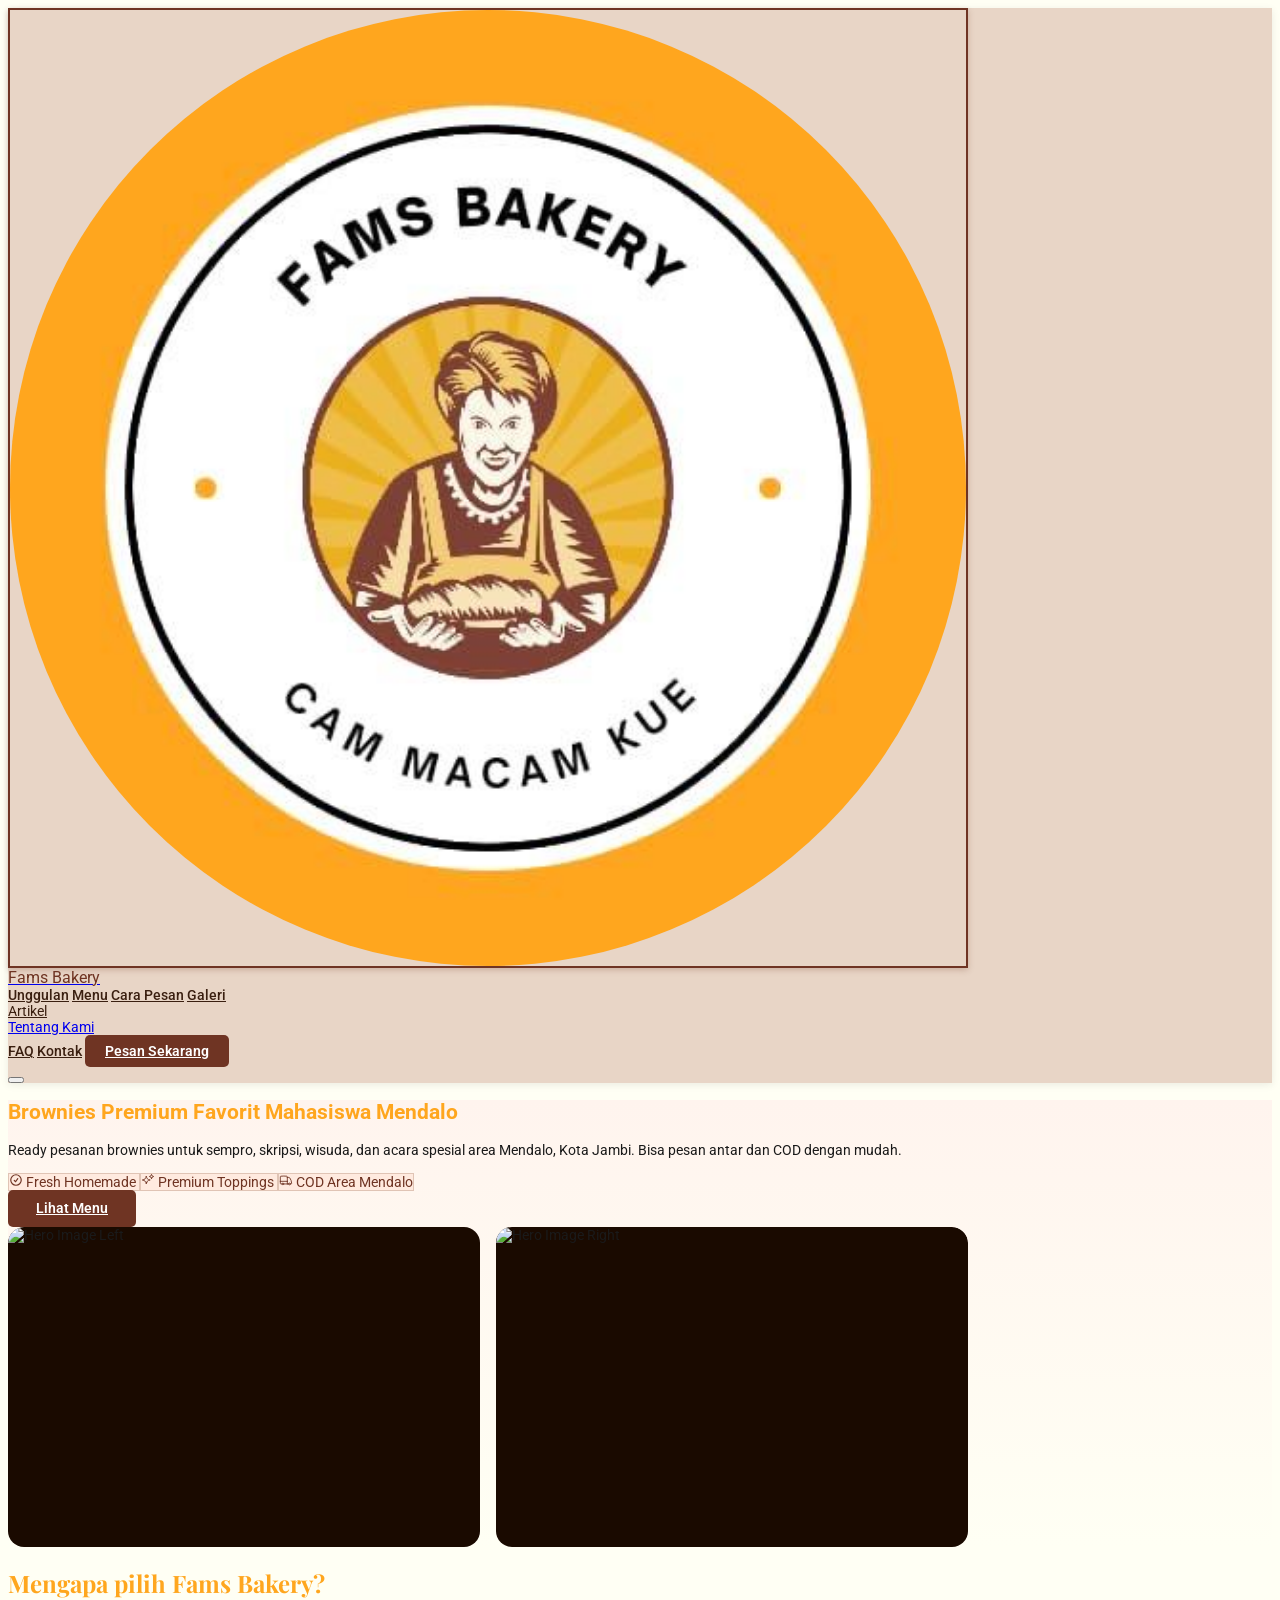
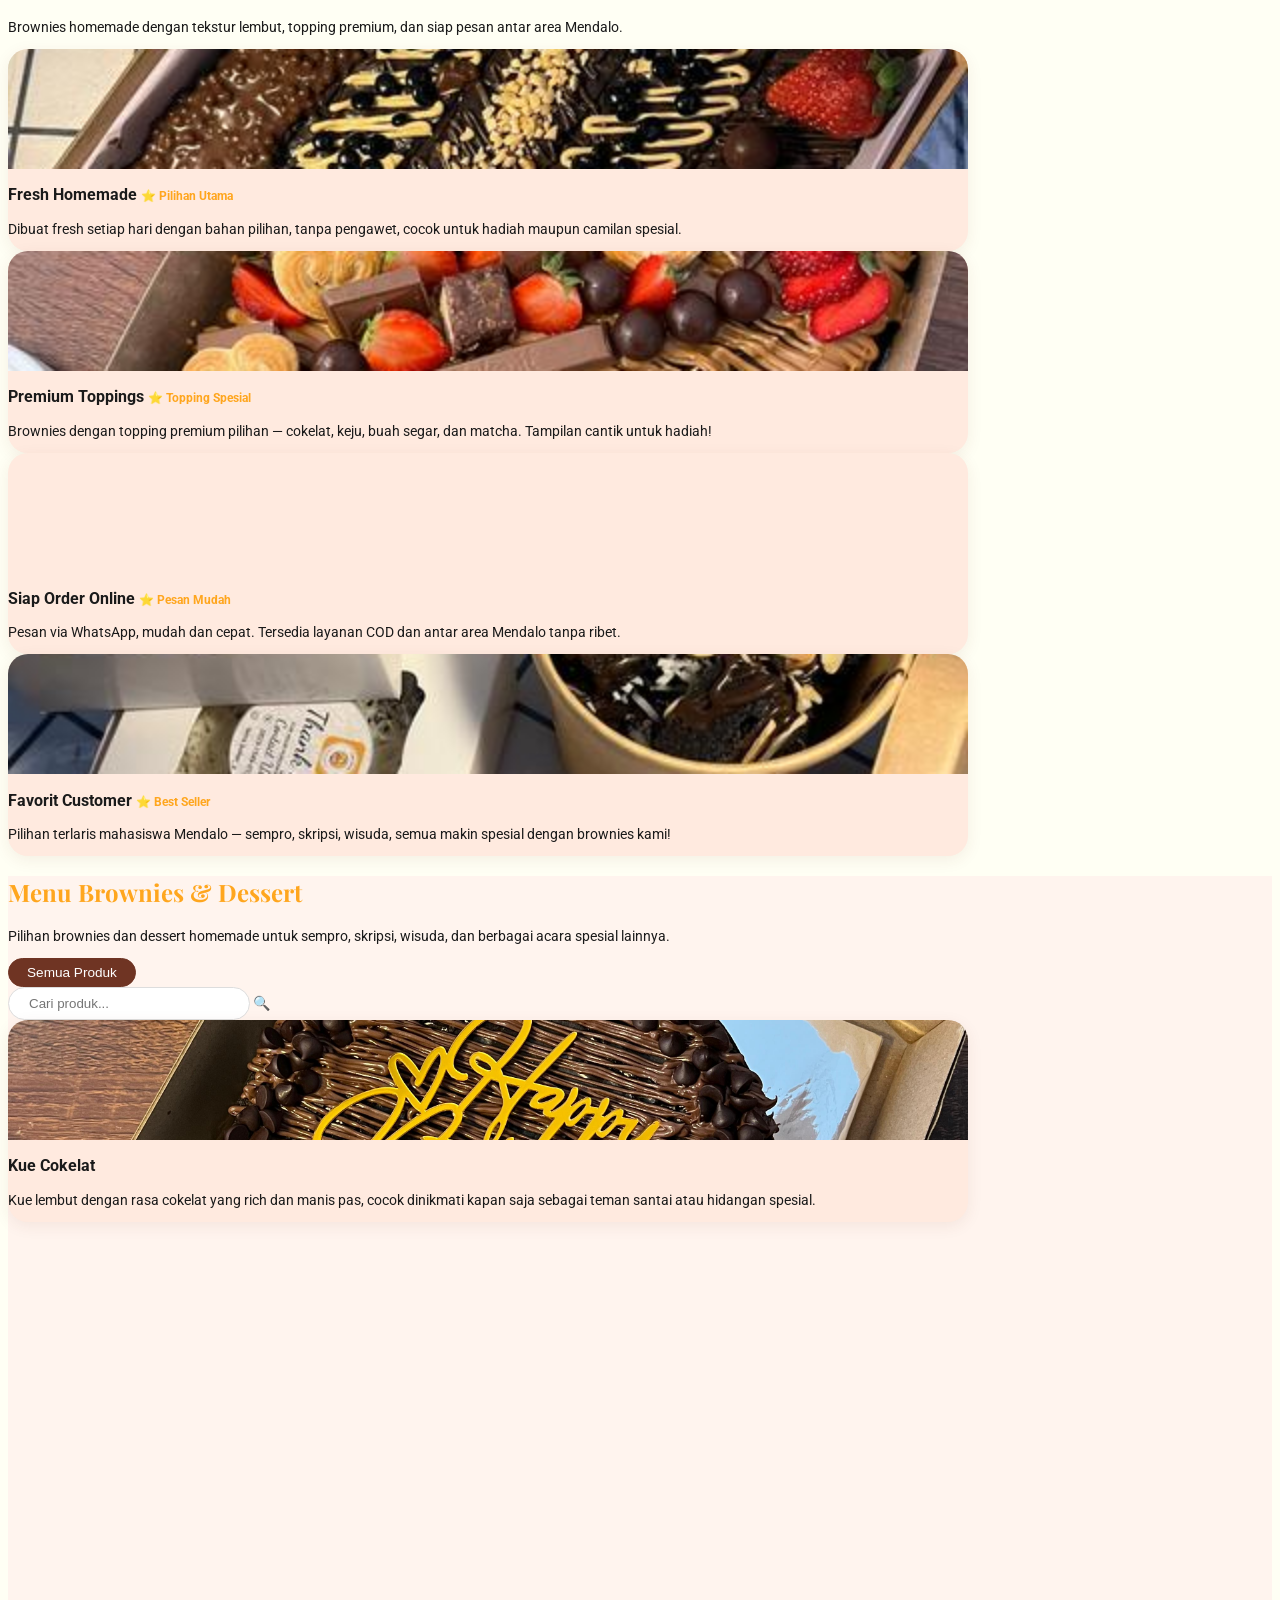
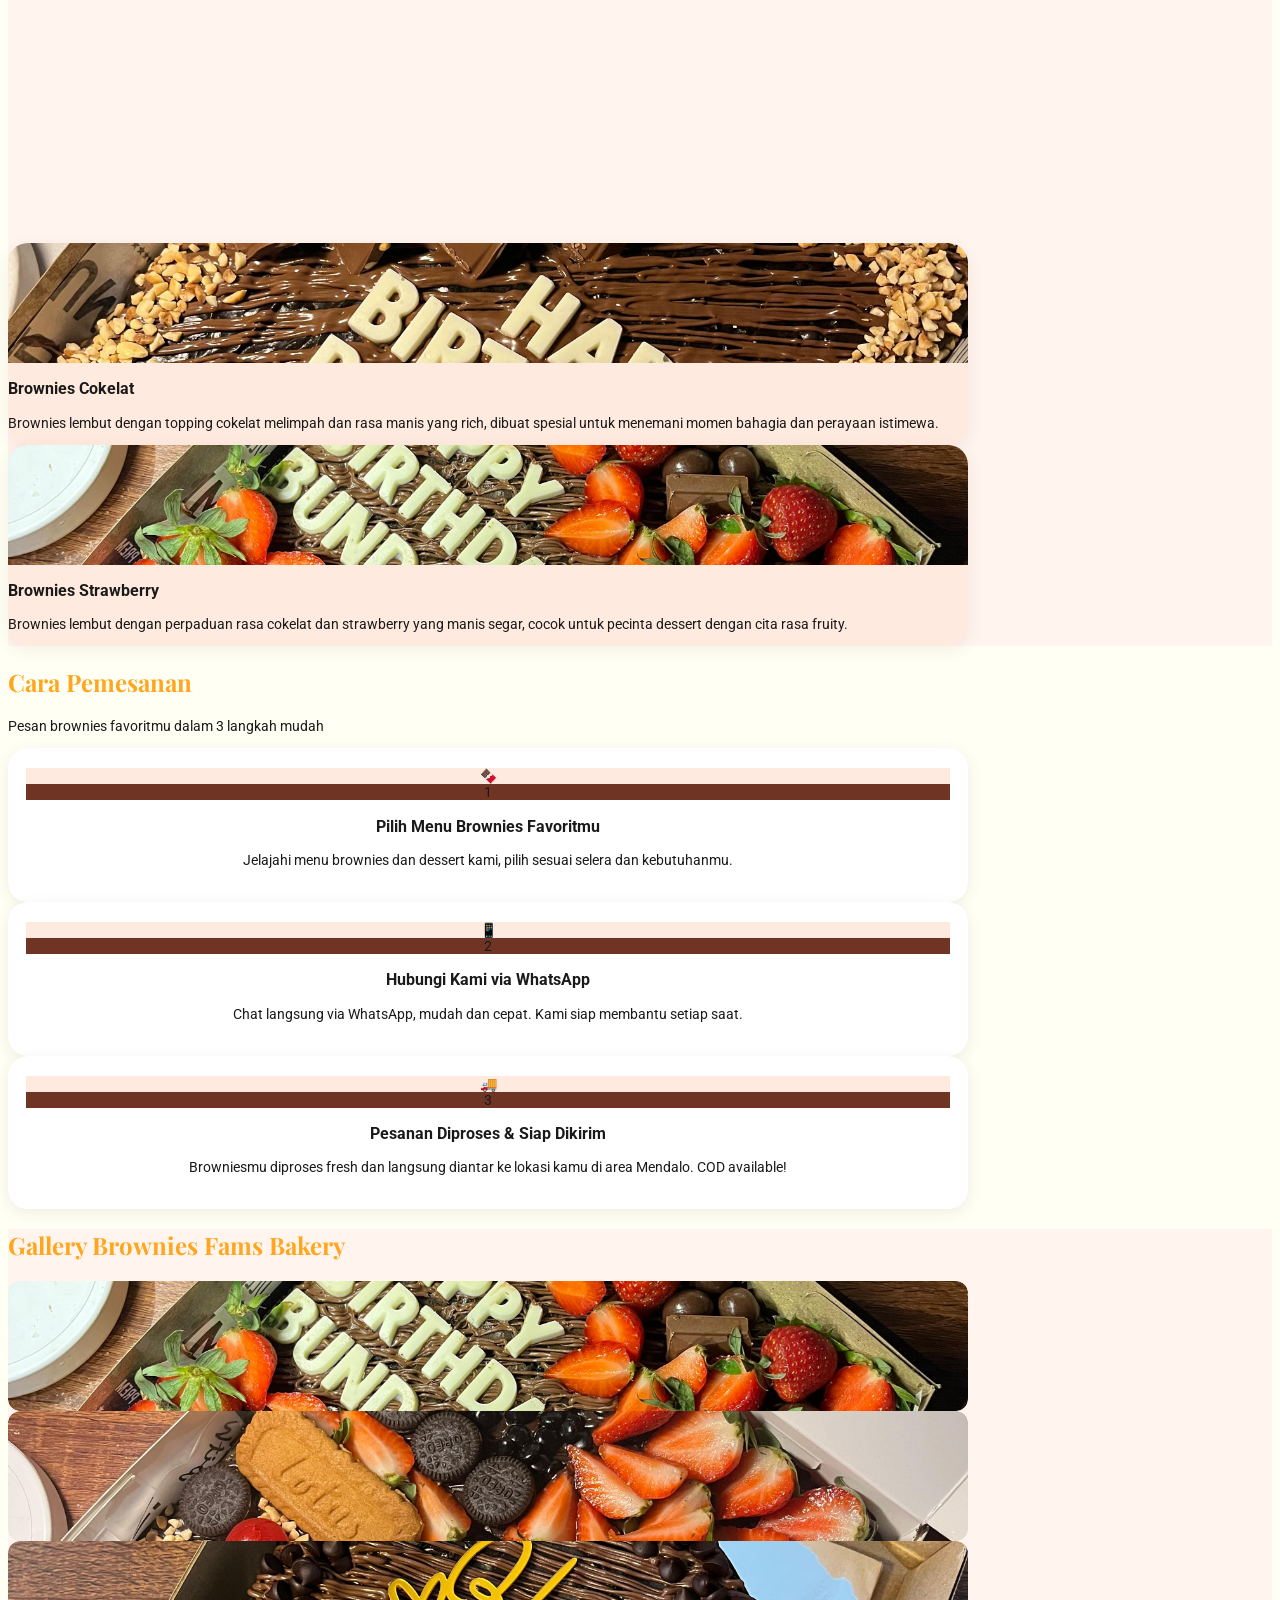
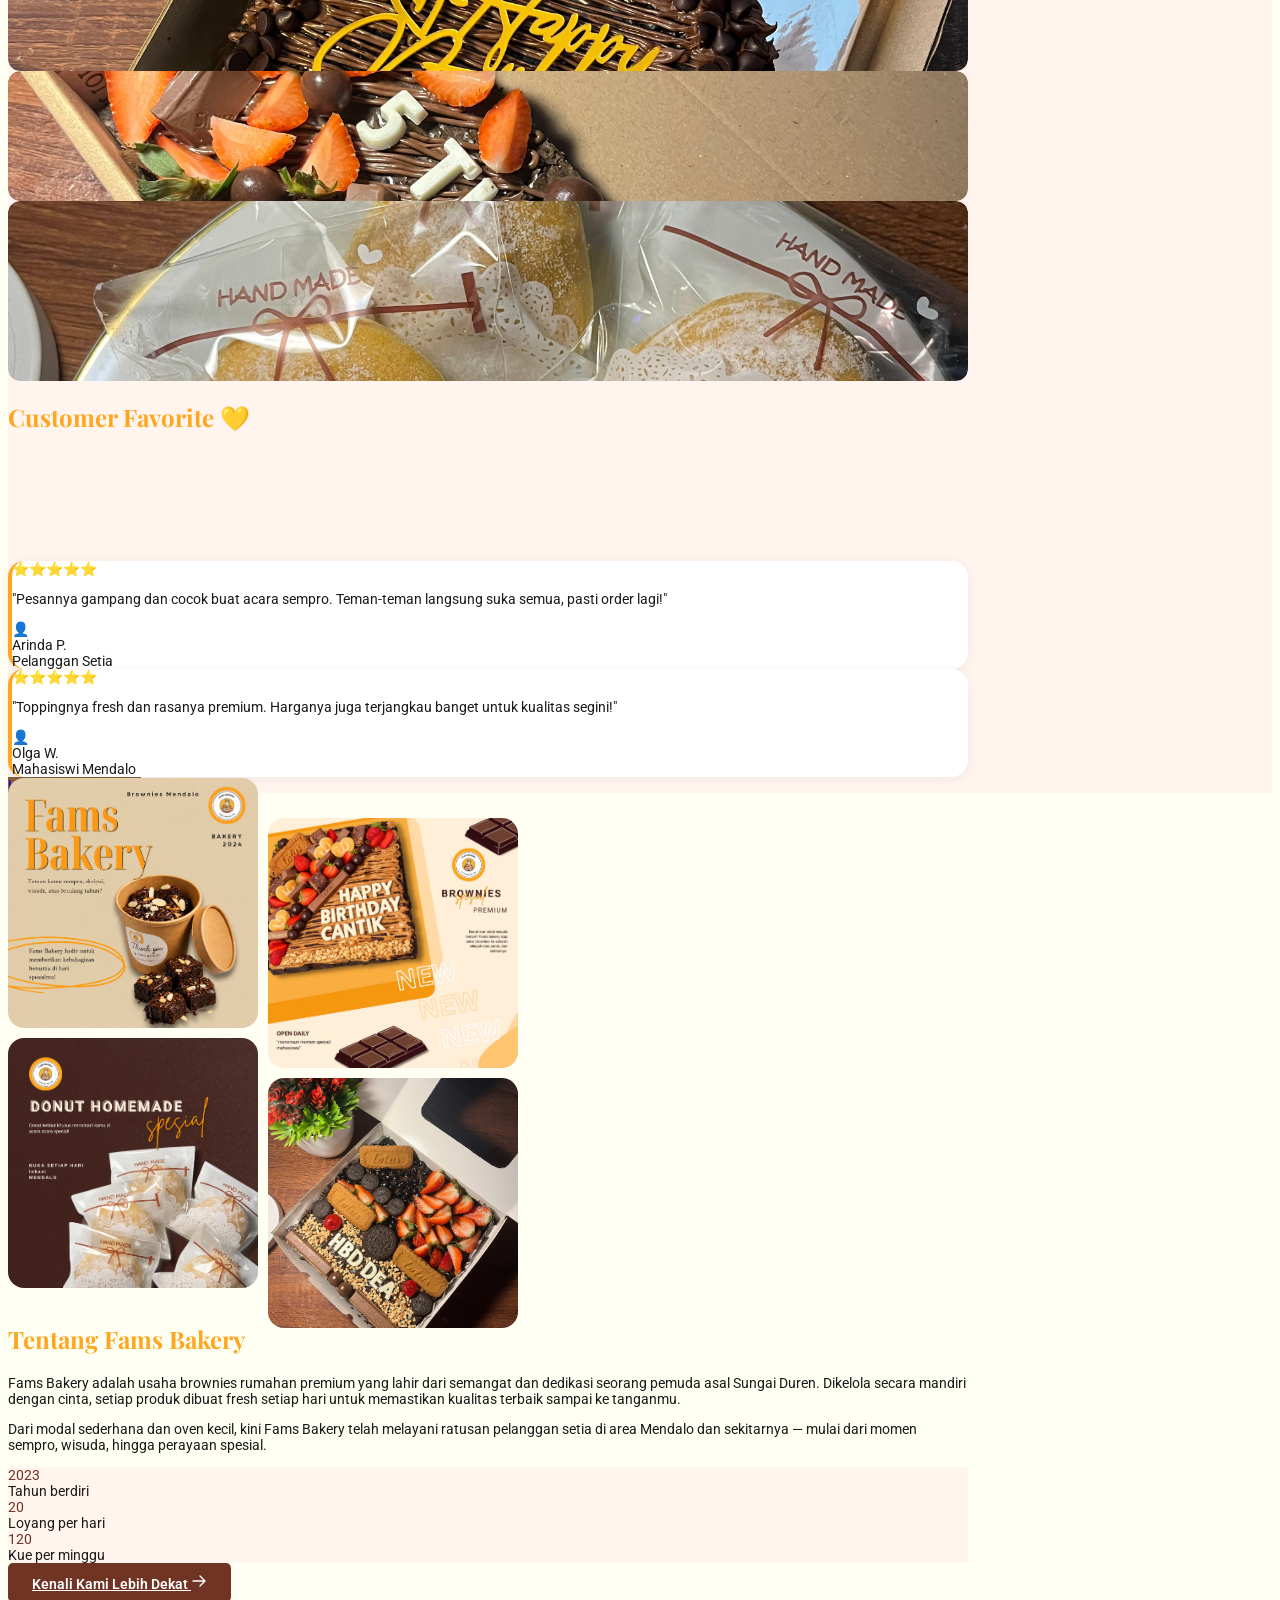
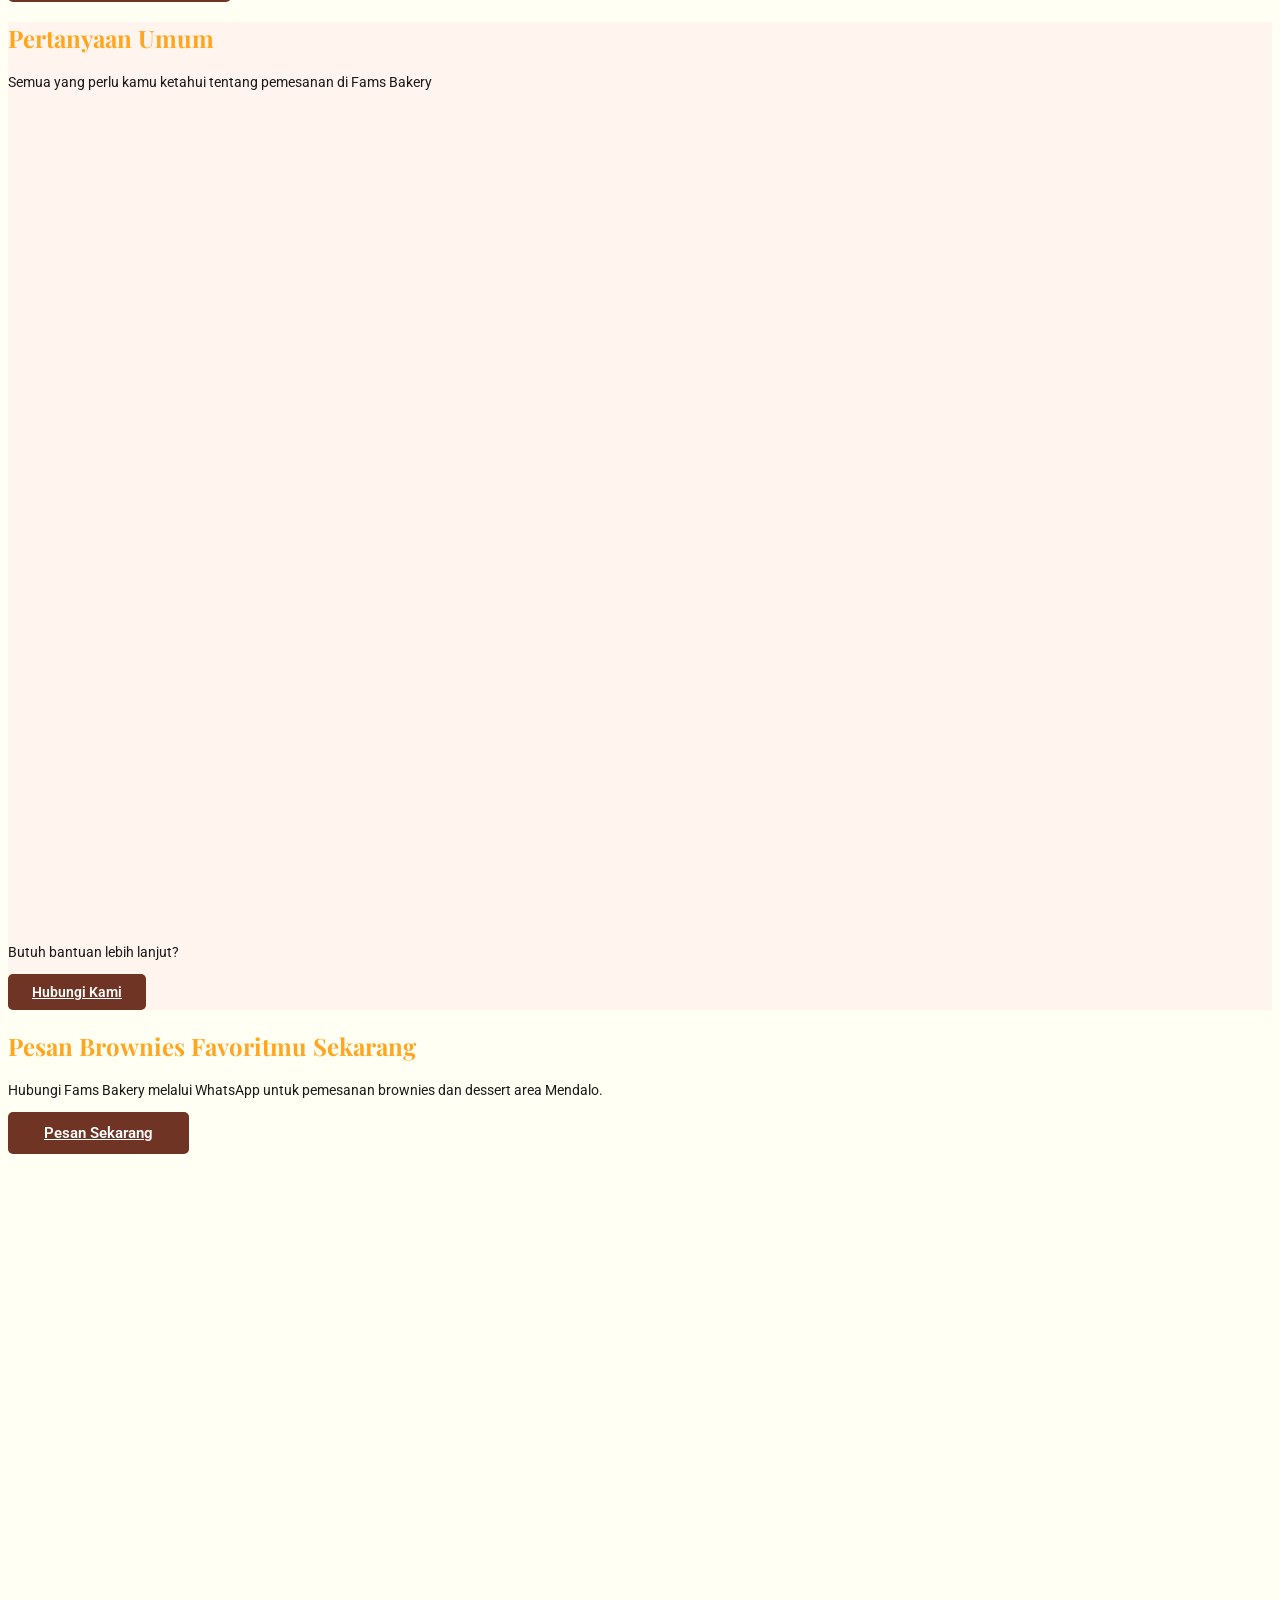
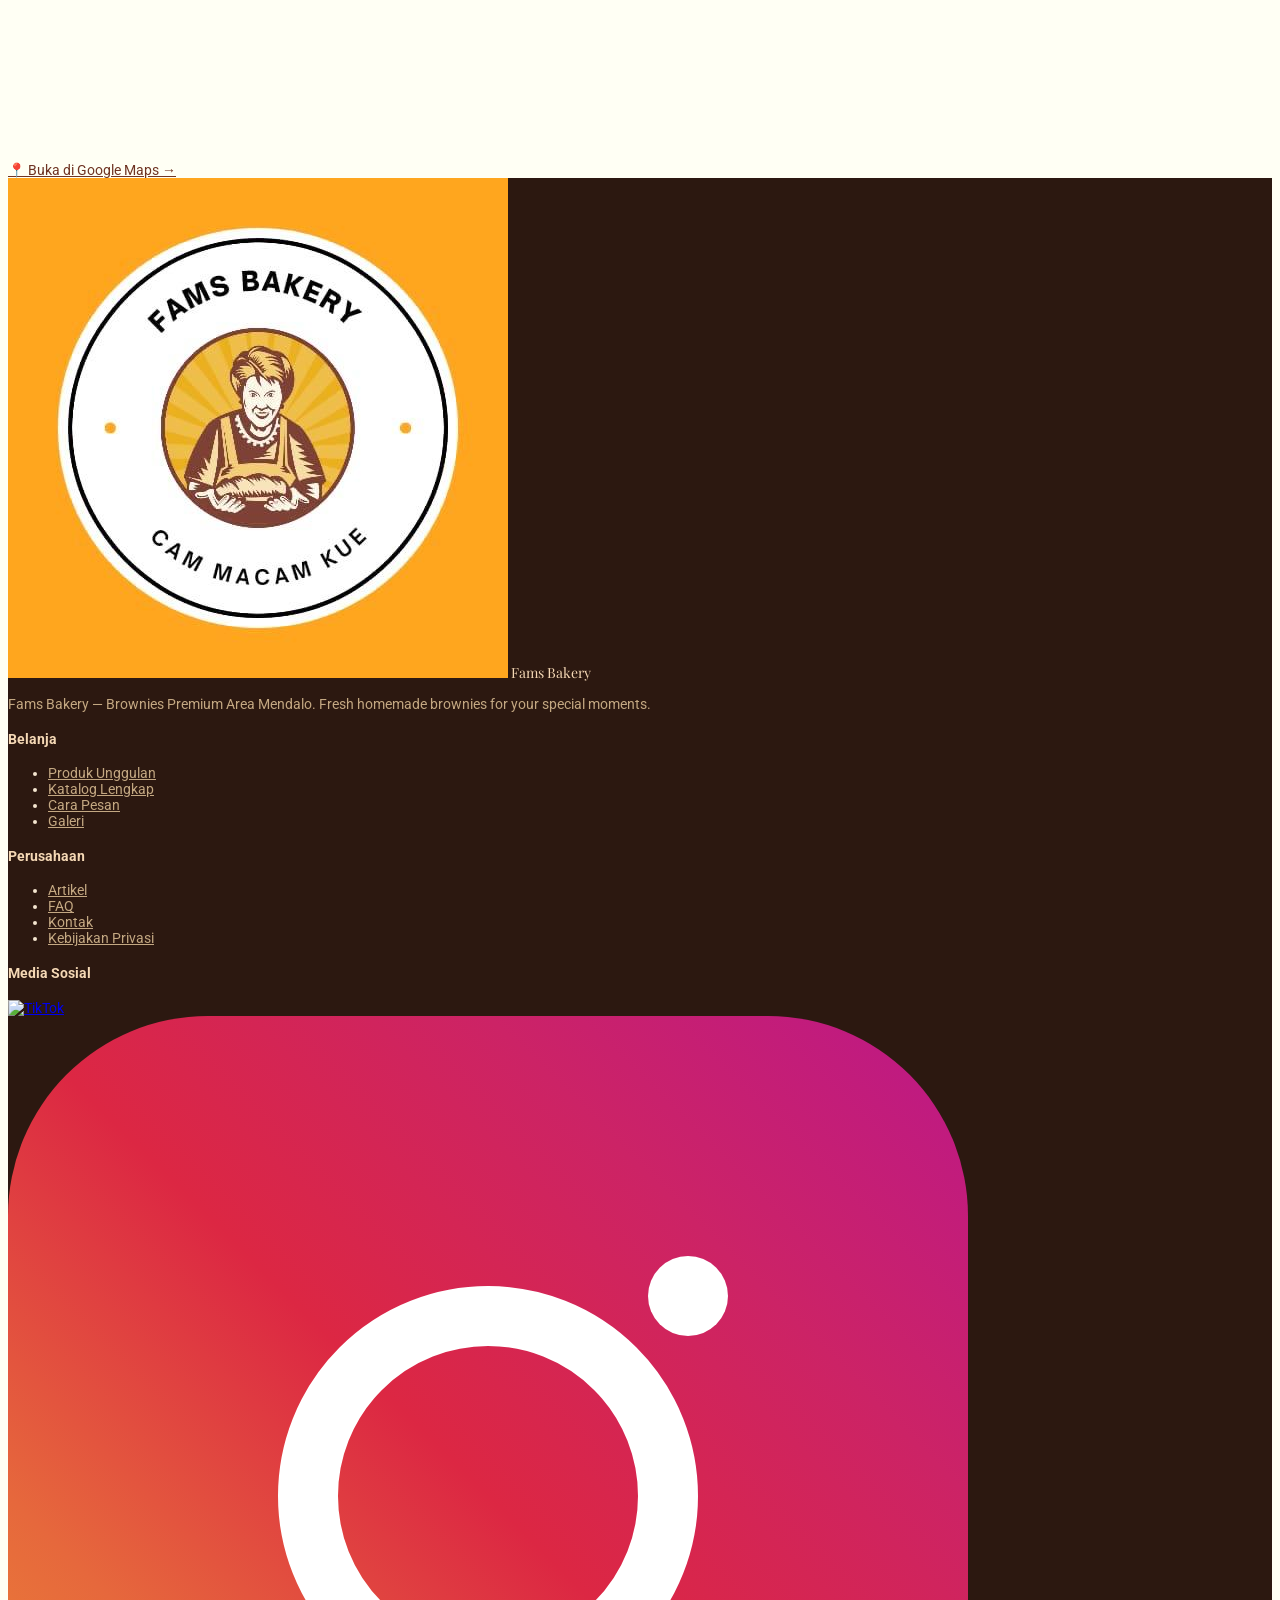
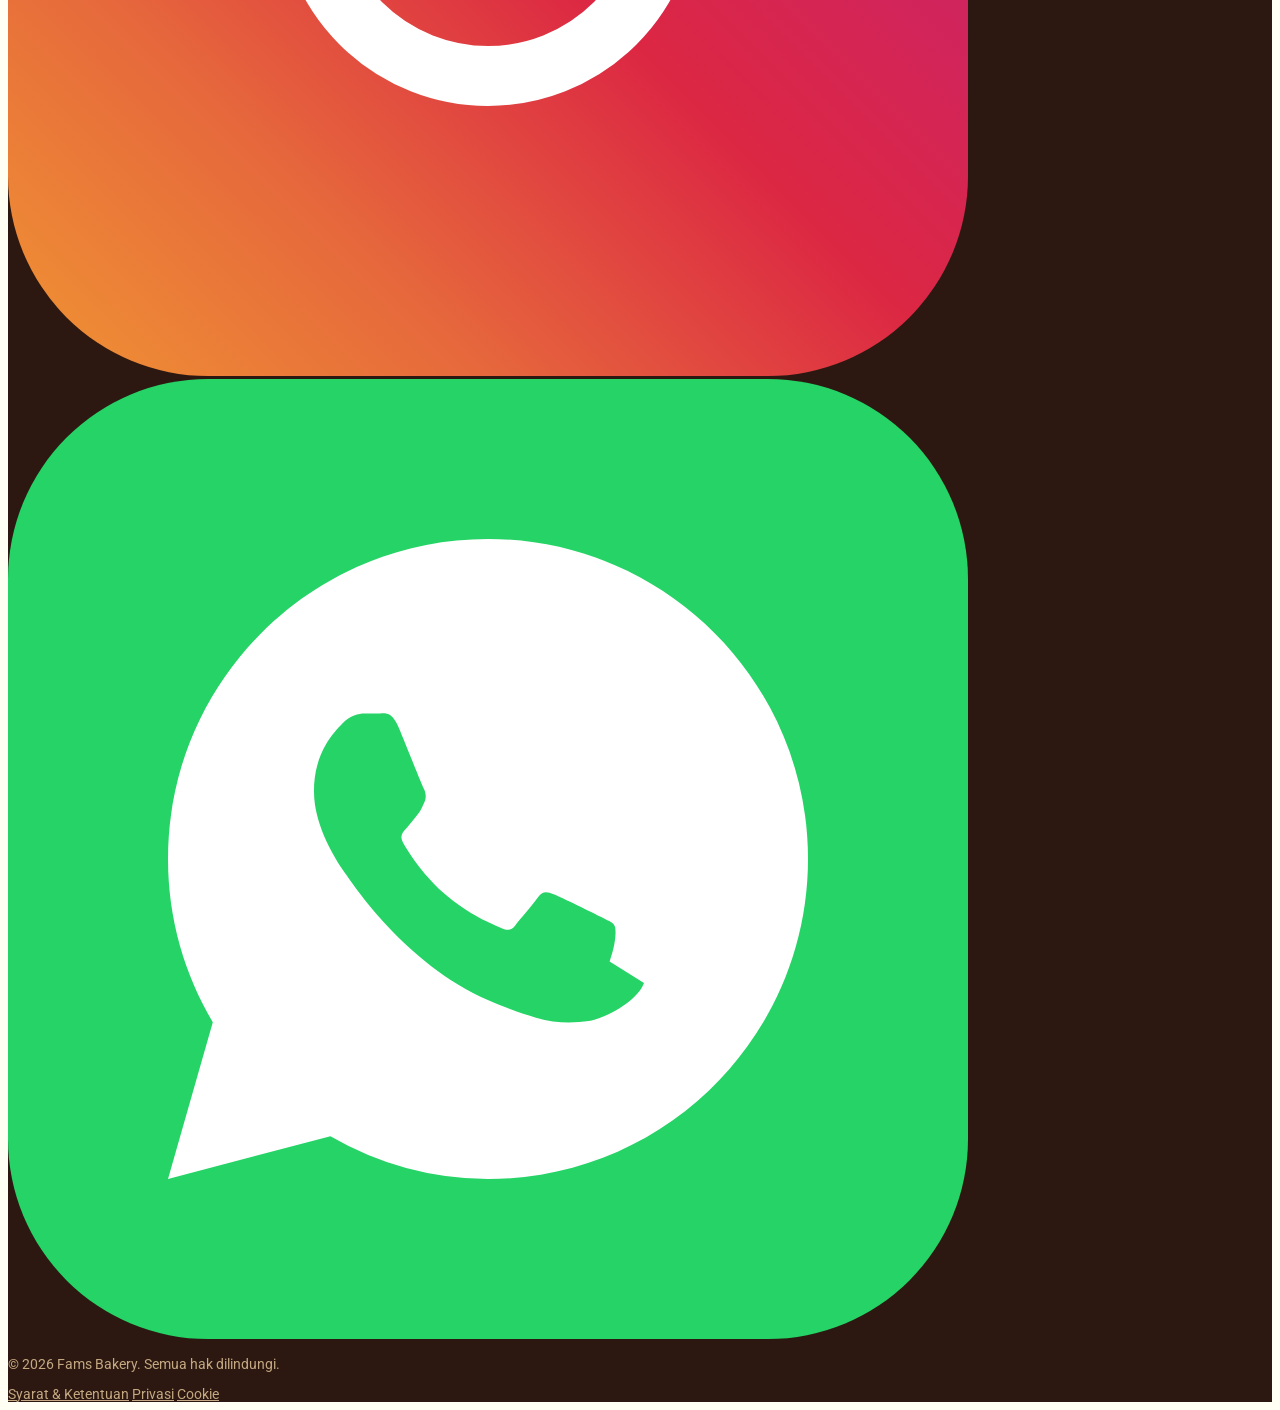
==== commit 170cfe46: "Update Projek Terbaru" ====
--- a/Fams Bakery/Index.html
+++ b/Fams Bakery/Index.html
@@ -14,6 +14,7 @@
   <link
     href="https://fonts.googleapis.com/css2?family=Roboto:wght@300;400;500;600;700;900&family=Playfair+Display:wght@700;800&display=swap"
     rel="stylesheet" />
+  <link rel="stylesheet" href="css/style.css">
   <script src="https://cdn.tailwindcss.com"></script>
   <script>
     tailwind.config = {
@@ -35,280 +36,7 @@
       },
     }
   </script>
-  <style>
-    * {
-      scroll-behavior: smooth;
-    }
-
-    body {
-      font-family: 'Roboto', sans-serif;
-      background-color: #FFFFF4;
-      color: #1a1a1a;
-    }
-
-    /* Navbar */
-    .navbar {
-      background: #E8D5C6;
-      position: sticky;
-      top: 0;
-      z-index: 100;
-      box-shadow: 0 2px 8px rgba(0, 0, 0, 0.08);
-    }
-
-    /* Hero image placeholder */
-    .hero-img {
-      background: linear-gradient(135deg, #c8a07a 0%, #8b5e3c 50%, #4a2c17 100%);
-      position: relative;
-      overflow: hidden;
-    }
-
-    .hero-img::after {
-      content: '🍫';
-      font-size: 6rem;
-      position: absolute;
-      top: 50%;
-      left: 50%;
-      transform: translate(-50%, -50%);
-      opacity: 0.3;
-    }
-
-    /* Product card */
-    .product-card {
-      background: #FFEADF;
-      border-radius: 20px;
-      box-shadow: 0 4px 16px rgba(111, 52, 35, 0.08);
-      transition: transform 0.3s ease, box-shadow 0.3s ease;
-      overflow: hidden;
-    }
-
-    .product-card:hover {
-      transform: scale(1.04);
-      box-shadow: 0 8px 28px rgba(111, 52, 35, 0.15);
-    }
-
-    .product-img {
-      background: linear-gradient(135deg, #d4956a, #8b5e3c);
-      height: 120px;
-      display: flex;
-      align-items: center;
-      justify-content: center;
-      font-size: 3rem;
-    }
-
-    /* Buttons */
-    .btn-primary {
-      background: #6F3423;
-      color: white;
-      border-radius: 5px;
-      padding: 10px 24px;
-      font-weight: 600;
-      transition: opacity 0.2s ease, transform 0.2s ease;
-      display: inline-block;
-    }
-
-    .btn-primary:hover {
-      opacity: 0.88;
-      transform: translateY(-1px);
-    }
-
-    .btn-outline {
-      border: 2px solid #6F3423;
-      color: #6F3423;
-      border-radius: 5px;
-      padding: 9px 22px;
-      font-weight: 600;
-      transition: all 0.2s ease;
-      display: inline-block;
-    }
-
-    .btn-outline:hover {
-      background: #6F3423;
-      color: white;
-    }
-
-    .btn-small {
-      background: #6F3423;
-      color: white;
-      border-radius: 5px;
-      padding: 6px 16px;
-      font-size: 0.8rem;
-      font-weight: 500;
-      transition: opacity 0.2s;
-    }
-
-    .btn-small:hover {
-      opacity: 0.85;
-    }
-
-    /* Section title */
-    .section-title {
-      color: #FFA61E;
-      font-family: 'Playfair Display', serif;
-      font-weight: 700;
-    }
-
-    /* Gallery image placeholders */
-    .gallery-img {
-      border-radius: 12px;
-      overflow: hidden;
-    }
-
-    .img-placeholder {
-      background: linear-gradient(135deg, #c8a07a, #6F3423);
-      display: flex;
-      align-items: center;
-      justify-content: center;
-      font-size: 2.5rem;
-    }
-
-    /* Testimonial card */
-    .testimonial-card {
-      background: white;
-      border-radius: 16px;
-      box-shadow: 0 2px 12px rgba(0, 0, 0, 0.06);
-      border-left: 4px solid #FFA61E;
-    }
-
-    /* Stat card */
-    .stat-item {
-      display: flex;
-      align-items: center;
-      gap: 12px;
-    }
-
-    /* FAQ card */
-    .faq-card {
-      background: white;
-      border-radius: 16px;
-      box-shadow: 0 2px 12px rgba(0, 0, 0, 0.06);
-      padding: 20px;
-    }
-
-    .faq-card:hover {
-      box-shadow: 0 4px 20px rgba(111, 52, 35, 0.12);
-    }
-
-    /* Contact card */
-    .contact-card {
-      background: white;
-      border-radius: 16px;
-      box-shadow: 0 2px 12px rgba(0, 0, 0, 0.06);
-      padding: 20px;
-      display: flex;
-      align-items: flex-start;
-      gap: 14px;
-    }
-
-    /* Step card */
-    .step-card {
-      background: white;
-      border-radius: 20px;
-      box-shadow: 0 4px 16px rgba(0, 0, 0, 0.07);
-      padding: 20px 18px;
-      text-align: center;
-    }
-
-    /* Map placeholder */
-    .map-placeholder {
-      background: linear-gradient(135deg, #c8e0c8, #90b890);
-      border-radius: 16px;
-      height: 200px;
-      display: flex;
-      align-items: center;
-      justify-content: center;
-      font-size: 3rem;
-    }
-
-    /* Mobile menu toggle */
-    .mobile-menu {
-      display: none;
-    }
-
-    .mobile-menu.open {
-      display: flex;
-    }
-
-    /* Category filter */
-    .cat-btn {
-      border-radius: 20px;
-      padding: 6px 18px;
-      font-size: 0.85rem;
-      font-weight: 500;
-      border: 1px solid #6F3423;
-      color: #6F3423;
-      transition: all 0.2s;
-      cursor: pointer;
-      background: transparent;
-    }
-
-    .cat-btn.active,
-    .cat-btn:hover {
-      background: #6F3423;
-      color: white;
-    }
-
-    /* Search bar */
-    .search-bar {
-      border: 1.5px solid #ddd;
-      border-radius: 25px;
-      padding: 8px 20px;
-      outline: none;
-      transition: border 0.2s;
-    }
-
-    .search-bar:focus {
-      border-color: #6F3423;
-    }
-
-    /* Footer */
-    .footer {
-      background: #2c1810;
-      color: #f5e6d0;
-    }
-
-    /* Hero section */
-    .hero-section {
-      background: linear-gradient(180deg, #FFF4EE 0%, #FFFFF4 100%);
-    }
-
-    /* About img */
-    .about-img {
-      background: linear-gradient(135deg, #d4956a 0%, #6F3423 100%);
-      border-radius: 20px;
-      height: 360px;
-      display: flex;
-      align-items: center;
-      justify-content: center;
-      font-size: 5rem;
-    }
-
-    /* Global scale down — tighter sections */
-    section {
-      max-width: 100%;
-    }
-
-    .section-py {
-      padding-top: 3rem;
-      padding-bottom: 3rem;
-    }
-
-    .section-title {
-      font-size: 1.5rem !important;
-    }
-
-    .section-subtitle {
-      font-size: 0.8rem;
-      color: #888;
-    }
-
-    .max-w-5xl {
-      max-width: 960px;
-    }
-
-    body {
-      font-size: 14px;
-    }
-  </style>
+  
 </head>
 
 <body>
@@ -337,16 +65,33 @@
           style="color:#3a1f10; font-size:0.85rem;">Cara Pesan</a>
         <a href="#gallery" class="font-medium transition-colors hover:opacity-70"
           style="color:#3a1f10; font-size:0.85rem;">Galeri</a>
-        <a href="tentang.html" class="font-medium transition-colors hover:opacity-70"
-          style="color:#3a1f10; font-size:0.85rem;">Tentang</a>
+          <div class="relative group">
+        <a href="artikel.html"
+            class="font-medium transition-colors hover:opacity-70"
+            style="color:#3a1f10; font-size:0.85rem;"> Artikel </a>
+          <div class="absolute top-full left-1/2 -translate-x-1/2 hidden group-hover:block bg-[#E8D5C6] shadow-lg rounded-md w-36 z-50">
+          
+          <!-- Dropdown -->
+          <div class="absolute top-full left-0 hidden group-hover:block bg-[#E8D5C6] shadow-lg rounded-md w-36 z-50">
+            <a href="tentang.html"
+              class="block rounded-md text-center px-3 py-3 text-[#3a1f10] hover:bg-[#D9C1AE]">              Tentang Kami
+            </a>
+
+        </div>
+      </div>
+    </div>
+
         <a href="#faq" class="font-medium transition-colors hover:opacity-70"
           style="color:#3a1f10; font-size:0.85rem;">FAQ</a>
         <a href="#contact" class="font-medium transition-colors hover:opacity-70"
           style="color:#3a1f10; font-size:0.85rem;">Kontak</a>
-        <a href="https://wa.me/6281234567890" target="_blank" class="btn-primary"
+        <a href="https://wa.me/6282315490337" target="_blank" class="btn-primary"
           style="font-size:0.85rem; padding:8px 20px;">Pesan Sekarang</a>
       </div>
 
+
+
+      
       <!-- Mobile Hamburger -->
       <button class="md:hidden flex flex-col gap-1 p-2" aria-label="Menu">
         <span class="block w-5 h-0.5 bg-btn"></span>
@@ -364,10 +109,10 @@
       <a href="#how-to-order" class="text-sm font-medium py-1" style="color:#4a2c17;">Cara
         Pesan</a>
       <a href="#gallery" class="text-sm font-medium py-1" style="color:#4a2c17;">Galeri</a>
-      <a href="tentang.html" class="text-sm font-medium py-1" style="color:#4a2c17;">Tentang Kami</a>
+      <a href="artikel.html" class="text-sm font-medium py-1" style="color:#4a2c17;">Artikel</a>
       <a href="#faq" class="text-sm font-medium py-1" style="color:#4a2c17;">FAQ</a>
       <a href="#contact" class="text-sm font-medium py-1" style="color:#4a2c17;">Kontak</a>
-      <a href="https://wa.me/6281234567890" target="_blank"
+      <a href="https://wa.me/6282315490337" target="_blank"
         class="btn-primary text-sm text-center mt-2">Pesan Sekarang</a>
     </div>
   </nav>
@@ -419,41 +164,29 @@
           style="font-size:0.9rem; padding:10px 28px;">Lihat Menu</a>
       </div>
     </div>
-
-    <!-- Hero Banner: 2 Video Simetris Kiri & Kanan -->
+    <!-- BAGIAN GAMBAR -->
     <div class="max-w-5xl mx-auto">
       <div style="display:flex; gap:16px; height:320px; border-radius:16px 16px 0 0; overflow:hidden;">
 
-        <!-- Video Kiri -->
-        <div style="flex:1; overflow:hidden; border-radius:16px 16px 16px 16px; background:#1a0a00;">
-          <video
-            autoplay
-            muted
-            loop
-            playsinline
+        <div style="flex:1; overflow:hidden; border-radius:16px; background:#1a0a00;">
+          <img 
+            src="https://images.unsplash.com/photo-1578985545062-69928b1d9587?w=600&q=8" 
+            alt="Hero Image Left"
             style="width:100%; height:100%; object-fit:cover; display:block;"
-            poster="https://images.unsplash.com/photo-1578985545062-69928b1d9587?w=600&q=80"
-          >
-            <source src="Video1.mp4" type="video/mp4">
-          </video>
-        </div>
-
-        <!-- Video Kanan -->
-        <div style="flex:1; overflow:hidden; border-radius:16px 16px 16px 16px; background:#1a0a00;">
-          <video
-            autoplay
-            muted
-            loop
-            playsinline
+          />
+        </div>
+
+        <div style="flex:1; overflow:hidden; border-radius:16px; background:#1a0a00;">
+          <img 
+            src="https://images.unsplash.com/photo-1509440159596-0249088772ff?w=600&q=80" 
+            alt="Hero Image Right"
             style="width:100%; height:100%; object-fit:cover; display:block;"
-            poster="https://images.unsplash.com/photo-1509440159596-0249088772ff?w=600&q=80"
-          >
-            <source src="Video2.mp4" type="video/mp4">
-          </video>
-        </div>
-
-      </div>
-    </div>
+          />
+        </div>
+
+      </div>
+    </div>
+
   </section>
 
   <!-- ===== FEATURED PRODUCTS ===== -->
@@ -539,9 +272,6 @@
       <div class="flex flex-col sm:flex-row gap-3 items-center justify-between mb-8 mt-6">
         <div class="flex gap-2 flex-wrap justify-center sm:justify-start">
           <button class="cat-btn active">Semua Produk</button>
-          <button class="cat-btn">Brownies</button>
-          <button class="cat-btn">Coffee Bun</button>
-          <button class="cat-btn">Donat</button>
         </div>
         <div class="relative">
           <input type="text" placeholder="Cari produk..." class="search-bar pr-10 text-sm" style="min-width:200px;" />
@@ -558,8 +288,7 @@
           </div>
           <div class="p-4">
             <h3 class="font-bold text-sm mb-1">Kue Cokelat</h3>
-            <p class="text-xs text-gray-500 mb-2">Donat empuk dengan topping cokelat leleh, pas untuk camilan pagi dan
-              sore...</p>
+            <p class="text-xs text-gray-500 mb-2">Kue lembut dengan rasa cokelat yang rich dan manis pas, cocok dinikmati kapan saja sebagai teman santai atau hidangan spesial.</p>
             <span class="font-bold text-sm" style="color:#6F3423;"></span>
           </div>
         </div>
@@ -578,8 +307,7 @@
           </div>
           <div class="p-4">
             <h3 class="font-bold text-sm mb-1">Brownies Pyramid</h3>
-            <p class="text-xs text-gray-500 mb-2">Kue sus isian krim vla lembut, ringan dan lezat, favorit pelanggan
-              setia kami...</p>
+            <p class="text-xs text-gray-500 mb-2">Brownies lembut dengan susunan unik berbentuk piramida, dipadukan dengan rasa cokelat yang rich dan topping premium yang menggoda di setiap gigitan. </p>
             <span class="font-bold text-sm" style="color:#6F3423;"></span>
           </div>
         </div>
@@ -600,8 +328,7 @@
           </div>
           <div class="p-4">
             <h3 class="font-bold text-sm mb-1">Brownies Cokelat</h3>
-            <p class="text-xs text-gray-500 mb-2">Cookies brownies dengan taburan choco chips, renyah di luar lembut di
-              dalam...</p>
+            <p class="text-xs text-gray-500 mb-2">Brownies lembut dengan topping cokelat melimpah dan rasa manis yang rich, dibuat spesial untuk menemani momen bahagia dan perayaan istimewa.</p>
             <span class="font-bold text-sm" style="color:#6F3423;"></span>
           </div>
         </div>
@@ -611,8 +338,7 @@
           </div>
           <div class="p-4">
             <h3 class="font-bold text-sm mb-1">Brownies Strawberry</h3>
-            <p class="text-xs text-gray-500 mb-2">Sus dengan isian cokelat ganache, lumer di mulut dan sangat menggugah
-              selera...</p>
+            <p class="text-xs text-gray-500 mb-2">Brownies lembut dengan perpaduan rasa cokelat dan strawberry yang manis segar, cocok untuk pecinta dessert dengan cita rasa fruity.</p>
             <span class="font-bold text-sm" style="color:#6F3423;"></span>
           </div>
         </div>
@@ -800,7 +526,7 @@
           </div>
 
           <!-- CTA to page 2 -->
-          <a href="tentang.html" class="btn-primary inline-flex items-center gap-2">
+          <a href="artikel.html" class="btn-primary inline-flex items-center gap-2">
             Kenali Kami Lebih Dekat
             <svg width="16" height="16" viewBox="0 0 24 24" fill="none" xmlns="http://www.w3.org/2000/svg">
               <path d="M13.5 4.5L21 12m0 0l-7.5 7.5M21 12H3" stroke="white" stroke-width="2" stroke-linecap="round" stroke-linejoin="round"/>
@@ -873,7 +599,7 @@
         <p class="text-gray-500 text-sm">Hubungi Fams Bakery melalui WhatsApp untuk pemesanan brownies dan dessert area
           Mendalo.</p>
         <div class="flex justify-center mt-5">
-          <a href="https://wa.me/6281234567890" target="_blank" class="btn-primary text-center"
+          <a href="https://wa.me/6282315490337" target="_blank" class="btn-primary text-center"
             style="font-size:0.95rem; padding:12px 36px;">Pesan Sekarang</a>
         </div>
       </div>
@@ -906,7 +632,7 @@
             </div>
             <div>
               <div class="font-bold text-sm mb-1">Nomor HP</div>
-              <div class="text-xs text-gray-500">+62 811 1234 5678 (WhatsApp)</div>
+              <div class="text-xs text-gray-500">+62 8231-5490-337 (WhatsApp)</div>
             </div>
           </div>
           <div class="contact-card">
@@ -945,7 +671,7 @@
             referrerpolicy="no-referrer-when-downgrade">
           </iframe>
           <div class="mt-2 text-center">
-            <a href="https://maps.app.goo.gl/Hf5Lk4r7kykcj1ks6" target="_blank" class="text-xs font-medium"
+            <a href="https://maps.app.goo.gl/Hf5Lk4r7kykcj1ks6" target="_blank" class="text-lg font-medium"
               style="color:#6F3423;">📍 Buka di Google Maps →</a>
           </div>
         </div>
@@ -986,8 +712,8 @@
         <div>
           <h4 class="font-bold text-sm mb-4" style="color:#f5d8b5;">Perusahaan</h4>
           <ul class="flex flex-col gap-2">
-            <li><a href="tentang.html" class="text-xs hover:text-amber-300 transition-colors" style="color:#c4a882;">Tentang
-                Kami</a></li>
+            <li><a href="artikel.html" class="text-xs hover:text-amber-300 transition-colors" style="color:#c4a882;">Artikel
+                </a></li>
             <li><a href="#faq" class="text-xs hover:text-amber-300 transition-colors" style="color:#c4a882;">FAQ</a>
             </li>
             <li><a href="#contact" class="text-xs hover:text-amber-300 transition-colors"
@@ -1216,4 +942,5 @@
 
 </body>
 
-</html>+</html>
+    
--- a/Fams Bakery/css/style.css
+++ b/Fams Bakery/css/style.css
@@ -0,0 +1,272 @@
+* {
+    scroll-behavior: smooth;
+}
+
+body {
+    font-family: 'Roboto', sans-serif;
+    background-color: #FFFFF4;
+    color: #1a1a1a;
+}
+
+/* Navbar */
+.navbar {
+    background: #E8D5C6;
+    position: sticky;
+    top: 0;
+    z-index: 100;
+    box-shadow: 0 2px 8px rgba(0, 0, 0, 0.08);
+}
+
+/* Hero image placeholder */
+.hero-img {
+    background: linear-gradient(135deg, #c8a07a 0%, #8b5e3c 50%, #4a2c17 100%);
+    position: relative;
+    overflow: hidden;
+}
+
+.hero-img::after {
+    content: '🍫';
+    font-size: 6rem;
+    position: absolute;
+    top: 50%;
+    left: 50%;
+    transform: translate(-50%, -50%);
+    opacity: 0.3;
+}
+
+/* Product card */
+.product-card {
+    background: #FFEADF;
+    border-radius: 20px;
+    box-shadow: 0 4px 16px rgba(111, 52, 35, 0.08);
+    transition: transform 0.3s ease, box-shadow 0.3s ease;
+    overflow: hidden;
+}
+
+.product-card:hover {
+    transform: scale(1.04);
+    box-shadow: 0 8px 28px rgba(111, 52, 35, 0.15);
+}
+
+.product-img {
+    background: linear-gradient(135deg, #d4956a, #8b5e3c);
+    height: 120px;
+    display: flex;
+    align-items: center;
+    justify-content: center;
+    font-size: 3rem;
+}
+
+/* Buttons */
+.btn-primary {
+    background: #6F3423;
+    color: white;
+    border-radius: 5px;
+    padding: 10px 24px;
+    font-weight: 600;
+    transition: opacity 0.2s ease, transform 0.2s ease;
+    display: inline-block;
+}
+
+.btn-primary:hover {
+    opacity: 0.88;
+    transform: translateY(-1px);
+}
+
+.btn-outline {
+    border: 2px solid #6F3423;
+    color: #6F3423;
+    border-radius: 5px;
+    padding: 9px 22px;
+    font-weight: 600;
+    transition: all 0.2s ease;
+    display: inline-block;
+}
+
+.btn-outline:hover {
+    background: #6F3423;
+    color: white;
+}
+
+.btn-small {
+    background: #6F3423;
+    color: white;
+    border-radius: 5px;
+    padding: 6px 16px;
+    font-size: 0.8rem;
+    font-weight: 500;
+    transition: opacity 0.2s;
+}
+
+.btn-small:hover {
+    opacity: 0.85;
+}
+
+/* Section title */
+.section-title {
+    color: #FFA61E;
+    font-family: 'Playfair Display', serif;
+    font-weight: 700;
+}
+
+/* Gallery image placeholders */
+.gallery-img {
+    border-radius: 12px;
+    overflow: hidden;
+}
+
+.img-placeholder {
+    background: linear-gradient(135deg, #c8a07a, #6F3423);
+    display: flex;
+    align-items: center;
+    justify-content: center;
+    font-size: 2.5rem;
+}
+
+/* Testimonial card */
+.testimonial-card {
+    background: white;
+    border-radius: 16px;
+    box-shadow: 0 2px 12px rgba(0, 0, 0, 0.06);
+    border-left: 4px solid #FFA61E;
+}
+
+/* Stat card */
+.stat-item {
+    display: flex;
+    align-items: center;
+    gap: 12px;
+}
+
+/* FAQ card */
+.faq-card {
+    background: white;
+    border-radius: 16px;
+    box-shadow: 0 2px 12px rgba(0, 0, 0, 0.06);
+    padding: 20px;
+}
+
+.faq-card:hover {
+    box-shadow: 0 4px 20px rgba(111, 52, 35, 0.12);
+}
+
+/* Contact card */
+.contact-card {
+    background: white;
+    border-radius: 16px;
+    box-shadow: 0 2px 12px rgba(0, 0, 0, 0.06);
+    padding: 20px;
+    display: flex;
+    align-items: flex-start;
+    gap: 14px;
+}
+
+/* Step card */
+.step-card {
+    background: white;
+    border-radius: 20px;
+    box-shadow: 0 4px 16px rgba(0, 0, 0, 0.07);
+    padding: 20px 18px;
+    text-align: center;
+}
+
+/* Map placeholder */
+.map-placeholder {
+    background: linear-gradient(135deg, #c8e0c8, #90b890);
+    border-radius: 16px;
+    height: 200px;
+    display: flex;
+    align-items: center;
+    justify-content: center;
+    font-size: 3rem;
+}
+
+/* Mobile menu toggle */
+.mobile-menu {
+    display: none;
+}
+
+.mobile-menu.open {
+    display: flex;
+}
+
+/* Category filter */
+.cat-btn {
+    border-radius: 20px;
+    padding: 6px 18px;
+    font-size: 0.85rem;
+    font-weight: 500;
+    border: 1px solid #6F3423;
+    color: #6F3423;
+    transition: all 0.2s;
+    cursor: pointer;
+    background: transparent;
+}
+
+.cat-btn.active,
+.cat-btn:hover {
+    background: #6F3423;
+    color: white;
+}
+
+/* Search bar */
+.search-bar {
+    border: 1.5px solid #ddd;
+    border-radius: 25px;
+    padding: 8px 20px;
+    outline: none;
+    transition: border 0.2s;
+}
+
+.search-bar:focus {
+    border-color: #6F3423;
+}
+
+/* Footer */
+.footer {
+    background: #2c1810;
+    color: #f5e6d0;
+}
+
+/* Hero section */
+.hero-section {
+    background: linear-gradient(180deg, #FFF4EE 0%, #FFFFF4 100%);
+}
+
+/* About img */
+.about-img {
+    background: linear-gradient(135deg, #d4956a 0%, #6F3423 100%);
+    border-radius: 20px;
+    height: 360px;
+    display: flex;
+    align-items: center;
+    justify-content: center;
+    font-size: 5rem;
+}
+
+/* Global scale down — tighter sections */
+section {
+    max-width: 100%;
+}
+
+.section-py {
+    padding-top: 3rem;
+    padding-bottom: 3rem;
+}
+
+.section-title {
+    font-size: 1.5rem !important;
+}
+
+.section-subtitle {
+    font-size: 0.8rem;
+    color: #888;
+}
+
+.max-w-5xl {
+    max-width: 960px;
+}
+
+body {
+    font-size: 14px;
+}
